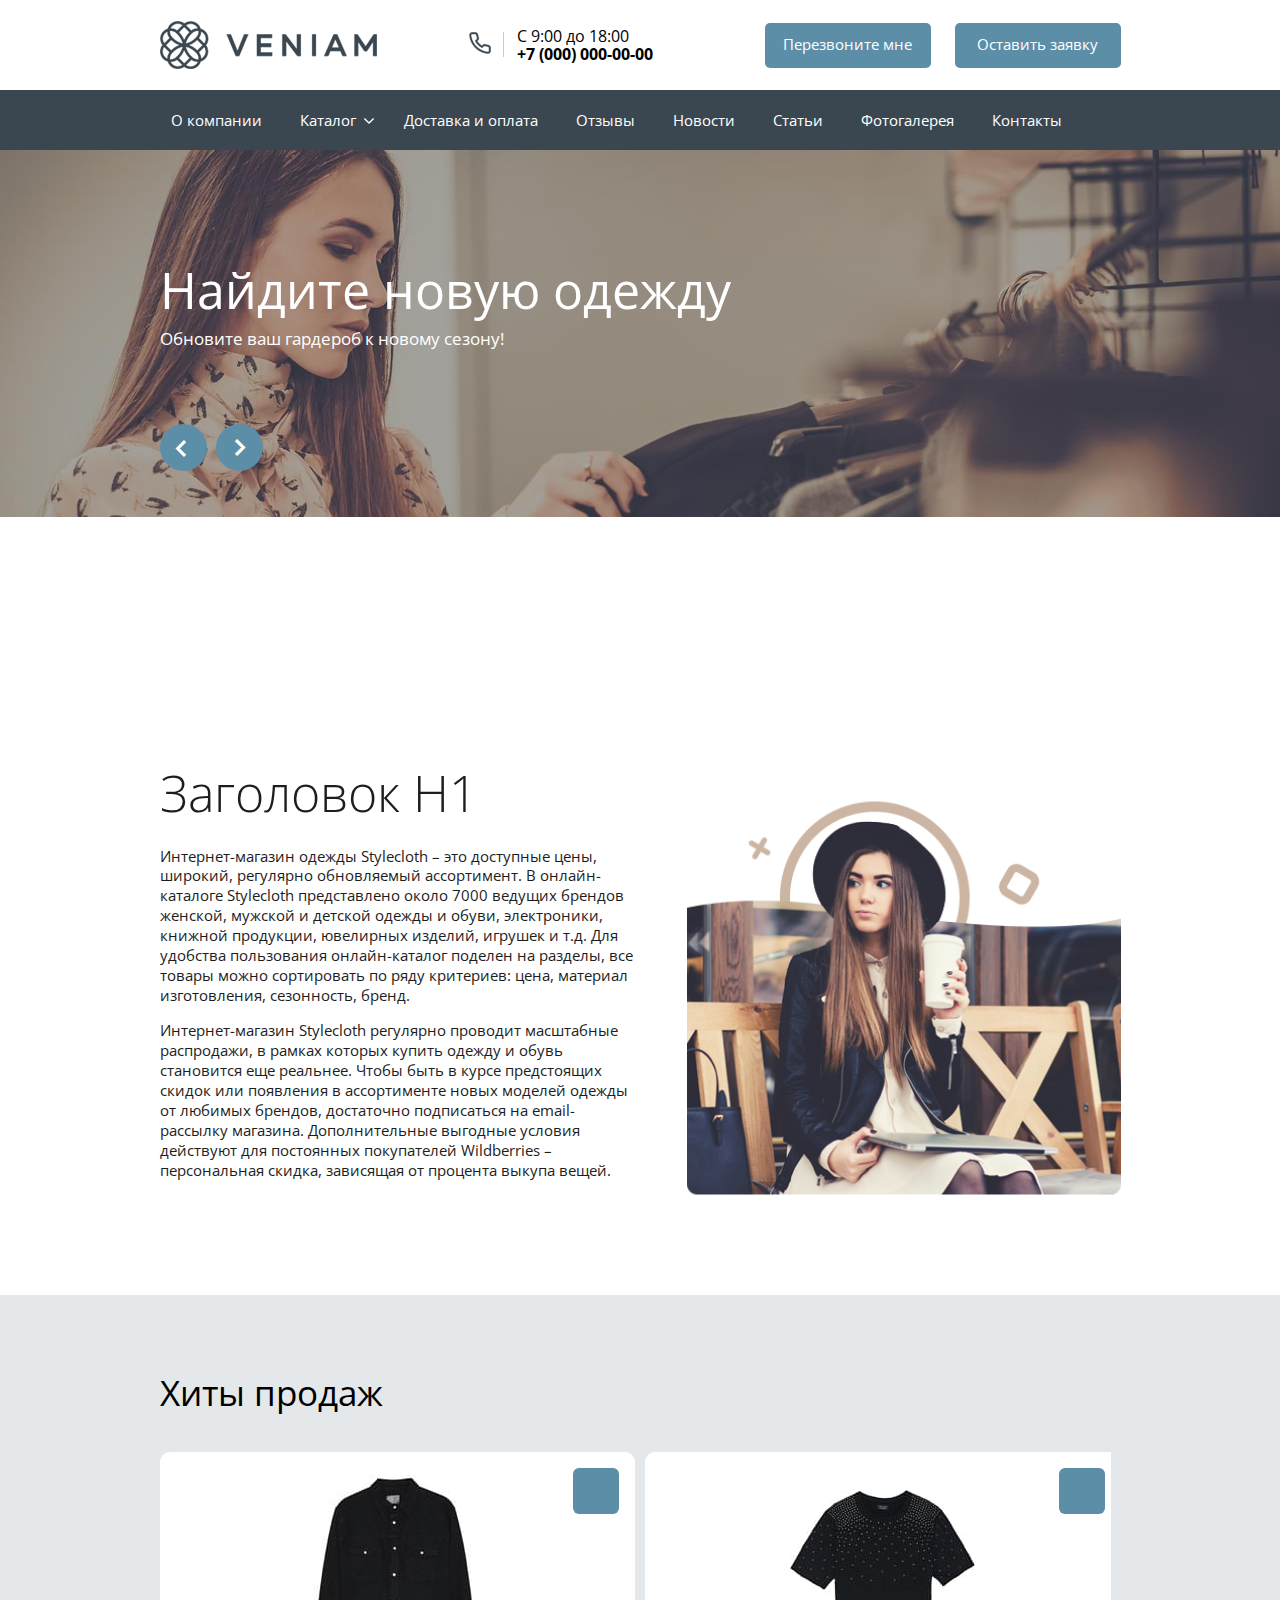
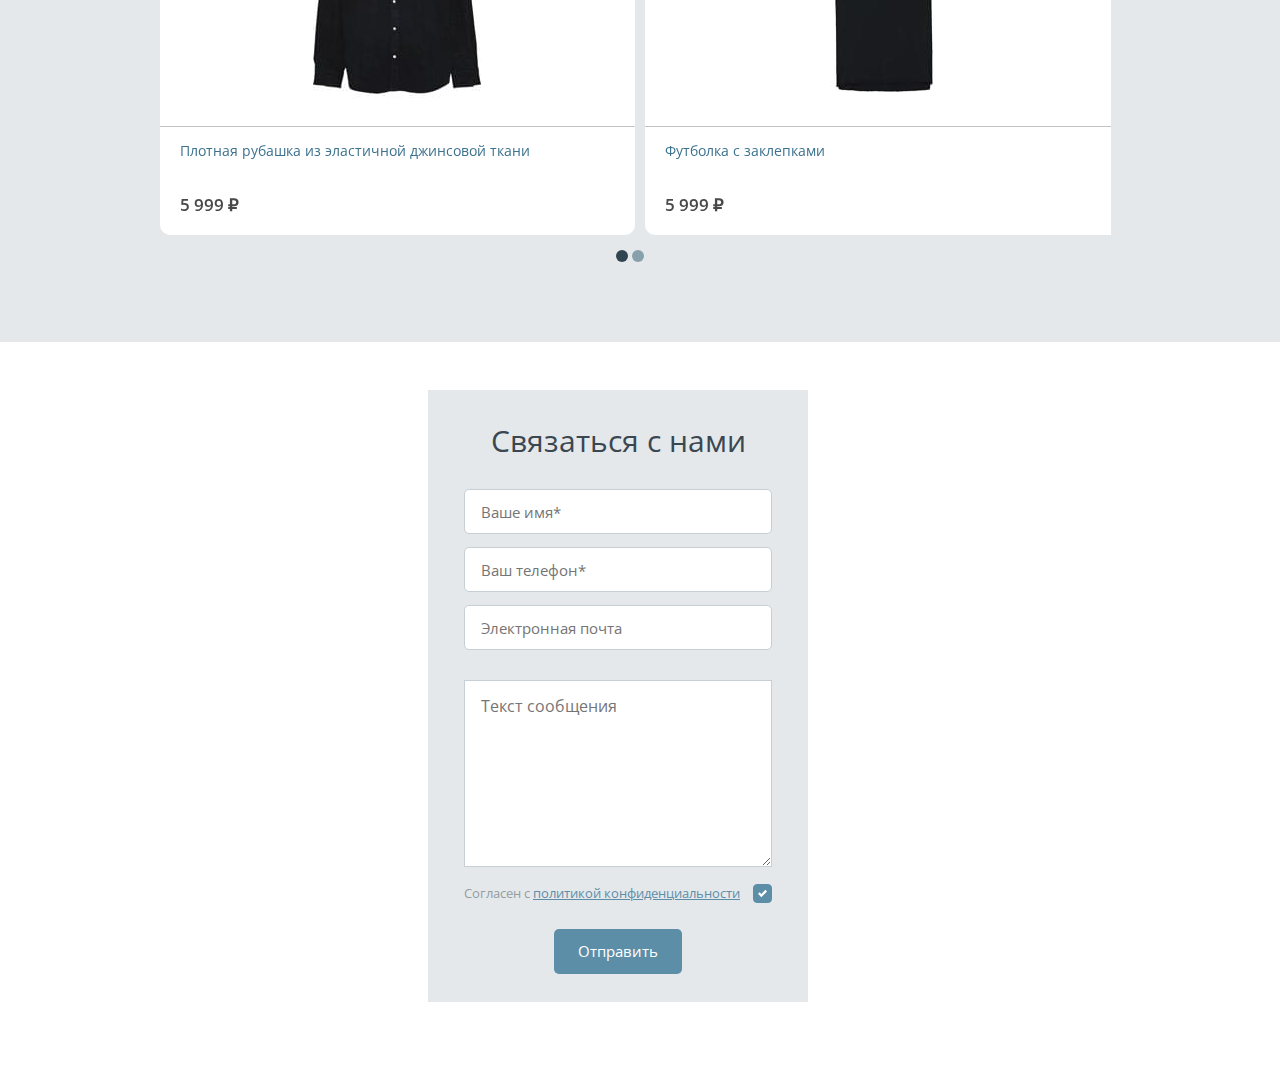
==== veniam/index.html @ f6fbc668 "Add files via upload" ====
<!DOCTYPE html><html lang="ru"><head><meta charset="UTF-8"><meta http-equiv="X-UA-Compatible" content="IE=edge"><meta name="viewport" content="width=device-width,initial-scale=1"><title>Veniam</title><link rel="icon" href="icons/favicon.ico" type="image/x-icon"><link rel="preconnect" href="https://fonts.gstatic.com"><link href="https://fonts.googleapis.com/css2?family=Open+Sans:wght@300;400;600;700&display=swap" rel="stylesheet"><link rel="stylesheet" href="css/style.min.css"></head><body><header><div class="container"><div class="subheader"><div class="subheader__logo"><a href="#"><img src="img/logo.png" alt="logo.png"></a></div><div class="subheader__contacts"><div class="subheader__icon"><img src="icons/tele.png" alt="phone"></div><div class="subheader___info"><div class="subheader__time">С 9:00 до 18:00</div><a href="tel:+70000000000" class="subheader__phone">+7 (000) 000-00-00</a></div></div><div class="subheader__buttons"><button data-modal="callback" class="button">Перезвоните мне</button> <button data-modal="enquire" class="button">Оставить заявку</button></div></div></div><nav><div class="container"><ul class="menu"><li class="menu__item"><a href="" class="menu__link menu__link_pl11px">О компании</a></li><li class="menu__item menu__item_dropdown"><a href="" class="menu__link">Каталог</a><ul class="dropdown"><li class="dropdown__item"><a href="#">Пункт номер один</a></li><li class="dropdown__item"><a href="#">Пункт номер два</a></li><li class="dropdown__item"><a href="#">Пункт номер четыре</a></li><li class="dropdown__item"><a href="#">Пункт номер три</a></li></ul></li><li class="menu__item"><a href="#" class="menu__link">Доставка и оплата</a></li><li class="menu__item"><a href="#" class="menu__link">Отзывы</a></li><li class="menu__item"><a href="#" class="menu__link">Новости</a></li><li class="menu__item"><a href="#" class="menu__link">Статьи</a></li><li class="menu__item"><a href="#" class="menu__link">Фотогалерея</a></li><li class="menu__item"><a href="#" class="menu__link">Контакты</a></li></ul></div></nav><div class="burger"><span></span> <span></span> <span></span></div></header><div class="slider"><div id="first" class="owl-carousel"><div class="slider_item"><img src="img/slider_1.jpg" alt="1"><div class="container"><div class="slider__content"><div class="slider__title">Найдите новую одежду</div><div class="slider__descr">Обновите ваш гардероб к новому сезону!</div></div></div></div><div class="slider__item"><img src="img/slider_1.jpg" alt="2"><div class="container"><div class="slider__content"><div class="slider__title">Найдите новую одежду2</div><div class="slider__descr">Обновите ваш гардероб к новому сезону!2</div></div></div></div><div class="slider__item"><img src="img/slider_1.jpg" alt="3"><div class="container"><div class="slider__content"><div class="slider__title">Найдите новую одежду3</div><div class="slider__descr">Обновите ваш гардероб к новому сезону!3</div></div></div></div></div><div class="container"><div class="slider__controls"><div class="slider__arrow slider__arrow-left"><span class="icon-cheveron-left"></span></div><div class="slider__arrow slider__arrow-rignt"><span class="icon-cheveron-right"></span></div></div></div></div><section class="maintext"><div class="container"><div class="maintext__wrapper"><h1 class="maintext__header">Заголовок H1</h1><img src="img/woman.png" alt="" class="maintext__img"><div class="maintext__text"><p>Интернет-магазин одежды Stylecloth – это доступные цены, широкий, регулярно обновляемый ассортимент. В онлайн-каталоге Stylecloth представлено около 7000 ведущих брендов женской, мужской и детской одежды и обуви, электроники, книжной продукции, ювелирных изделий, игрушек и т.д. Для удобства пользования онлайн-каталог поделен на разделы, все товары можно сортировать по ряду критериев: цена, материал изготовления, сезонность, бренд.</p><p class="contentHide">Интернет-магазин Stylecloth регулярно проводит масштабные распродажи, в рамках которых купить одежду и обувь становится еще реальнее. Чтобы быть в курсе предстоящих скидок или появления в ассортименте новых моделей одежды от любимых брендов, достаточно подписаться на email-рассылку магазина. Дополнительные выгодные условия действуют для постоянных покупателей Wildberries – персональная скидка, зависящая от процента выкупа вещей.</p><span id="spoiler">Смотреть полностью</span></div></div></div></section><section class="hits"><div class="container"><h2 class="hits__header">Хиты продаж</h2><div id="second" class="hits__wrapper owl-carousel"><div class="product-preview"><div class="product-preview__label"></div><div class="product-preview__img"><a class="product-preview__link" href="#"><img src="img/shirt1.jpg" alt="1"></a></div><hr><div class="product-preview__descr"><div class="product-preview__name"><a href="#" class="product-preview__link">Плотная рубашка из эластичной джинсовой ткани</a></div><div class="product-preview__price">5 999 ₽</div></div></div><div class="product-preview"><div class="product-preview__label"></div><div class="product-preview__img"><a class="product-preview__link" href="#"><img src="img/t-shirt2.jpg" alt="2"></a></div><hr><div class="product-preview__descr"><div class="product-preview__name"><a href="#" class="product-preview__link">Футболка с заклепками</a></div><div class="product-preview__price">5 999 ₽</div></div></div><div class="product-preview"><div class="product-preview__label"></div><div class="product-preview__img"><a class="product-preview__link" href="#"><img src="img/t-shirt3.jpg" alt="3"></a></div><hr><div class="product-preview__descr"><div class="product-preview__name"><a href="#" class="product-preview__link">Футболка с эффектом разрывов</a></div><div class="product-preview__price">5 999 ₽</div></div></div></div></div></section><div class="map"><script async src="https://api-maps.yandex.ru/services/constructor/1.0/js/?um=constructor%3A0f3930c1096c75dd1552df73fddb0b796d0c5a955b51cb137b14a856e8b764ad&amp;width=100%25&amp;height=724&amp;lang=ru_RU&amp;scroll=false"></script><form class="feedback-form" id="feed"><div class="feedback-form__header">Связаться с нами</div><input name="name" type="text" placeholder="Ваше имя*"> <input name="phone" type="text" placeholder="Ваш телефон*"> <input name="email" type="email" placeholder="Электронная почта"> <textarea name="message" cols="35" rows="10" placeholder="Текст сообщения"></textarea> <label class="feedback-form__checkbox"><span class="feedback-form__policy-text">Согласен с </span><a class="feedback-form__policy-link" href="#">политикой конфиденциальности</a> <input checked="checked" type="checkbox" name="accept" required value="-1"> <span class="test"></span></label> <button class="button button_feed">Отправить</button></form></div><div class="overlay"><form class="feedback-form feedback-form_callback" id="callback"><div class="feedback-form__close">&times;</div><div class="feedback-form__header">Перезвоните мне</div><div class="feedback-form__subheader">Оставьте заявку и мы вам перезвоним</div><input name="name" type="text" placeholder="Ваше имя*"> <input name="phone" type="text" placeholder="Ваш телефон*"> <label class="feedback-form__checkbox"><span class="feedback-form__policy-text">Согласен с </span><a class="feedback-form__policy-link" href="#">политикой конфиденциальности</a> <input checked="checked" type="checkbox" name="accept" required value="-1"> <span class="test"></span></label> <button class="button button_feed">Отправить</button></form><form class="feedback-form feedback-form_enquire" id="enquire"><div class="feedback-form__close">&times;</div><div class="feedback-form__header">Оставить заявку</div><input name="name" type="text" placeholder="Ваше имя*"> <input name="phone" type="text" placeholder="Ваш телефон*"> <input name="email" type="email" placeholder="Электронная почта"> <textarea name="message" cols="35" rows="10" placeholder="Текст сообщения"></textarea> <label class="feedback-form__checkbox"><span class="feedback-form__policy-text">Согласен с </span><a class="feedback-form__policy-link" href="#">политикой конфиденциальности</a> <input checked="checked" type="checkbox" name="accept" required value="-1"> <span class="test"></span></label> <button class="button button_feed">Отправить</button></form></div><script src="js/jquery-3.6.0.min.js"></script><script src="js/owl.carousel.min.js"></script><script src="js/jquery.validate.min.js"></script><script src="js/jquery.maskedinput.min.js"></script><script src="js/script.js"></script></body></html>
---- veniam/css/style.min.css ----
/*! normalize.css v8.0.1 | MIT License | github.com/necolas/normalize.css */html{line-height:1.15;-webkit-text-size-adjust:100%}body{margin:0}main{display:block}h1{font-size:2em;margin:.67em 0}hr{box-sizing:content-box;height:0;overflow:visible}pre{font-family:monospace,monospace;font-size:1em}a{background-color:transparent}abbr[title]{border-bottom:none;text-decoration:underline;-webkit-text-decoration:underline dotted;text-decoration:underline dotted}b,strong{font-weight:bolder}code,kbd,samp{font-family:monospace,monospace;font-size:1em}small{font-size:80%}sub,sup{font-size:75%;line-height:0;position:relative;vertical-align:baseline}sub{bottom:-.25em}sup{top:-.5em}img{border-style:none}button,input,optgroup,select,textarea{font-family:inherit;font-size:100%;line-height:1.15;margin:0}button,input{overflow:visible}button,select{text-transform:none}[type=button],[type=reset],[type=submit],button{-webkit-appearance:button}[type=button]::-moz-focus-inner,[type=reset]::-moz-focus-inner,[type=submit]::-moz-focus-inner,button::-moz-focus-inner{border-style:none;padding:0}[type=button]:-moz-focusring,[type=reset]:-moz-focusring,[type=submit]:-moz-focusring,button:-moz-focusring{outline:1px dotted ButtonText}fieldset{padding:.35em .75em .625em}legend{box-sizing:border-box;color:inherit;display:table;max-width:100%;padding:0;white-space:normal}progress{vertical-align:baseline}textarea{overflow:auto}[type=checkbox],[type=radio]{box-sizing:border-box;padding:0}[type=number]::-webkit-inner-spin-button,[type=number]::-webkit-outer-spin-button{height:auto}[type=search]{-webkit-appearance:textfield;outline-offset:-2px}[type=search]::-webkit-search-decoration{-webkit-appearance:none}::-webkit-file-upload-button{-webkit-appearance:button;font:inherit}details{display:block}summary{display:list-item}template{display:none}[hidden]{display:none}@font-face{font-family:icomoon;src:url(../fonts/icomoon.eot?d64uqx);src:url(../fonts/icomoon.eot?d64uqx#iefix) format("embedded-opentype"),url(../fonts/icomoon.ttf?d64uqx) format("truetype"),url(../fonts/icomoon.woff?d64uqx) format("woff"),url(../fonts/icomoon.svg?d64uqx#icomoon) format("svg");font-weight:400;font-style:normal;font-display:block}[class*=" icon-"],[class^=icon-]{font-family:icomoon!important;font-style:normal;font-weight:400;font-variant:normal;text-transform:none;line-height:1;-webkit-font-smoothing:antialiased;-moz-osx-font-smoothing:grayscale}.icon-cheveron-left{position:relative}.icon-cheveron-left:before{content:"\e900";position:absolute;left:-17px;top:-14px}.icon-cheveron-right{position:relative}.icon-cheveron-right:before{content:"\e901";position:absolute;left:-14px;top:-15px}.owl-carousel,.owl-carousel .owl-item{-webkit-tap-highlight-color:transparent;position:relative}.owl-carousel{display:none;width:100%;z-index:1}.owl-carousel .owl-stage{position:relative;touch-action:manipulation;-moz-backface-visibility:hidden}.owl-carousel .owl-stage:after{content:".";display:block;clear:both;visibility:hidden;line-height:0;height:0}.owl-carousel .owl-stage-outer{position:relative;overflow:hidden;-webkit-transform:translate3d(0,0,0)}.owl-carousel .owl-item,.owl-carousel .owl-wrapper{-webkit-backface-visibility:hidden;-moz-backface-visibility:hidden;-ms-backface-visibility:hidden;-webkit-transform:translate3d(0,0,0);-moz-transform:translate3d(0,0,0);-ms-transform:translate3d(0,0,0)}.owl-carousel .owl-item{min-height:1px;float:left;-webkit-backface-visibility:hidden;-webkit-touch-callout:none}.owl-carousel .owl-item img{display:block;width:100%}.owl-carousel .owl-dots.disabled,.owl-carousel .owl-nav.disabled{display:none}.no-js .owl-carousel,.owl-carousel.owl-loaded{display:block}.owl-carousel .owl-dot,.owl-carousel .owl-nav .owl-next,.owl-carousel .owl-nav .owl-prev{cursor:pointer;-webkit-user-select:none;-moz-user-select:none;-ms-user-select:none;user-select:none}.owl-carousel .owl-nav button.owl-next,.owl-carousel .owl-nav button.owl-prev,.owl-carousel button.owl-dot{background:0 0;color:inherit;border:none;padding:0!important;font:inherit}.owl-carousel.owl-loading{opacity:0;display:block}.owl-carousel.owl-hidden{opacity:0}.owl-carousel.owl-refresh .owl-item{visibility:hidden}.owl-carousel.owl-drag .owl-item{touch-action:pan-y;-webkit-user-select:none;-moz-user-select:none;-ms-user-select:none;user-select:none}.owl-carousel.owl-grab{cursor:move;cursor:-webkit-grab;cursor:grab}.owl-carousel.owl-rtl{direction:rtl}.owl-carousel.owl-rtl .owl-item{float:right}.owl-carousel .animated{-webkit-animation-duration:1s;animation-duration:1s;-webkit-animation-fill-mode:both;animation-fill-mode:both}.owl-carousel .owl-animated-in{z-index:0}.owl-carousel .owl-animated-out{z-index:1}.owl-carousel .fadeOut{-webkit-animation-name:fadeOut;animation-name:fadeOut}@-webkit-keyframes fadeOut{0%{opacity:1}100%{opacity:0}}@keyframes fadeOut{0%{opacity:1}100%{opacity:0}}.owl-height{transition:height .5s ease-in-out}.owl-carousel .owl-item .owl-lazy{opacity:0;transition:opacity .4s ease}.owl-carousel .owl-item .owl-lazy:not([src]),.owl-carousel .owl-item .owl-lazy[src^=""]{max-height:0}.owl-carousel .owl-item img.owl-lazy{transform-style:preserve-3d}.owl-carousel .owl-video-wrapper{position:relative;height:100%;background:#000}.owl-carousel .owl-video-play-icon{position:absolute;height:80px;width:80px;left:50%;top:50%;margin-left:-40px;margin-top:-40px;background:url(owl.video.play.png) no-repeat;cursor:pointer;z-index:1;-webkit-backface-visibility:hidden;transition:transform .1s ease}.owl-carousel .owl-video-play-icon:hover{transform:scale(1.3,1.3)}.owl-carousel .owl-video-playing .owl-video-play-icon,.owl-carousel .owl-video-playing .owl-video-tn{display:none}.owl-carousel .owl-video-tn{opacity:0;height:100%;background-position:center center;background-repeat:no-repeat;background-size:contain;transition:opacity .4s ease}.owl-carousel .owl-video-frame{position:relative;z-index:1;height:100%;width:100%}*{box-sizing:border-box;font-family:'Open Sans',sans-serif}.container{max-width:961px;margin:0 auto}@media (max-width:991px){.container{width:calc(100% - 40px);margin:0 auto}}.map{min-height:724px;position:relative}.subheader{min-height:90px;background-color:#fff;display:flex;padding:21px 0;justify-content:space-between;align-items:center}@media (max-width:768px){.subheader{display:flex;flex-wrap:wrap;justify-content:space-between;padding:11px 0 0 0}}@media (max-width:575px){.subheader{display:block;padding:30px 0 0 0}}.subheader__logo{width:217px;height:48px}@media (max-width:575px){.subheader__logo{width:190px}}.subheader__logo img{width:100%}.subheader__contacts{display:flex;justify-content:space-between;align-items:center}@media (max-width:768px){.subheader__contacts{display:none}}.subheader__info{display:flex;flex-direction:column;width:142px}.subheader__phone{margin-top:7px;text-decoration:none;font-weight:700;color:#000}.subheader__icon{margin-right:13px;display:block;position:relative;padding-right:13px}.subheader__icon::after{display:block;content:'';position:absolute;top:0;right:0;width:1px;height:25px;background-color:#cbcbca}@media (max-width:991px){.subheader__buttons{display:flex;flex-direction:column}}@media (max-width:767px){.subheader__buttons{flex-direction:row;padding-right:40px}}@media (max-width:575px){.subheader__buttons{margin-top:25px;padding-right:0}}.button{width:166px;height:45px;background-color:#5d8ea8;border:none;margin-left:20px;color:#fff;border-radius:5px;font-size:15px;cursor:pointer}@media (max-width:991px){.button{margin:3px 0}}@media (max-width:767px){.button{margin-right:5px}}@media (max-width:575px){.button{width:100%;margin-left:0;margin-bottom:11px}}.button_feed{display:block;margin:28px auto 0 auto;width:128px}@media (max-width:575px){.button_feed{width:100%}}.button:hover{box-shadow:0 0 5px #5d8ea8}nav{background-color:#3a4750;height:60px}@media (max-width:767px){nav{display:none}}header{position:relative}@media (max-width:767px){header{height:219px;border-bottom:1px solid rgba(0,0,0,.3)}}.burger{width:45px;height:45px;background-color:#40545d;display:none;padding:13px 11px;border-radius:5px;position:absolute;right:18px;top:28px}.burger span{height:3px;width:100%;margin-bottom:5px;display:block;background-color:#fff}@media (max-width:767px){.burger{display:block}}.menu{margin:0;padding:0}.menu__item{color:#fff;list-style:none;display:inline-block;vertical-align:middle;font-size:15px;padding:0;transition-duration:.2s;position:relative}@media (max-width:991px){.menu__item{font-size:13px}}.menu__item:hover>a{background-color:#fff;color:#3a4750}.menu__item_dropdown>a{padding-right:24px;transition:.3s all}.menu__item_dropdown>a::after{content:"";transform:scaleY(-1);background:url("data:image/svg+xml,%3Csvg version='1.1' xmlns='http://www.w3.org/2000/svg' xmlns:xlink='http://www.w3.org/1999/xlink' viewBox='0 0 284.929 284.929' xml:space='preserve'%3E%3Cg%3E%3Cpath fill='%23fff' d='M282.082,195.285L149.028,62.24c-1.901-1.903-4.088-2.856-6.562-2.856s-4.665,0.953-6.567,2.856L2.856,195.285 C0.95,197.191,0,199.378,0,201.853c0,2.474,0.953,4.664,2.856,6.566l14.272,14.271c1.903,1.903,4.093,2.854,6.567,2.854 c2.474,0,4.664-0.951,6.567-2.854l112.204-112.202l112.208,112.209c1.902,1.903,4.093,2.848,6.563,2.848 c2.478,0,4.668-0.951,6.57-2.848l14.274-14.277c1.902-1.902,2.847-4.093,2.847-6.566 C284.929,199.378,283.984,197.188,282.082,195.285z'/%3E%3C/g%3E%3C/svg%3E%0A") no-repeat;width:10px;height:10px;position:absolute;top:50%;right:6px;margin-top:-4px;z-index:200;display:inline-block}.menu__item_dropdown:hover>a::after{transform:scaleY(1);background:url("data:image/svg+xml,%3Csvg version='1.1' xmlns='http://www.w3.org/2000/svg' xmlns:xlink='http://www.w3.org/1999/xlink' viewBox='0 0 284.929 284.929' xml:space='preserve'%3E%3Cg%3E%3Cpath fill='%233a4750' d='M282.082,195.285L149.028,62.24c-1.901-1.903-4.088-2.856-6.562-2.856s-4.665,0.953-6.567,2.856L2.856,195.285 C0.95,197.191,0,199.378,0,201.853c0,2.474,0.953,4.664,2.856,6.566l14.272,14.271c1.903,1.903,4.093,2.854,6.567,2.854 c2.474,0,4.664-0.951,6.567-2.854l112.204-112.202l112.208,112.209c1.902,1.903,4.093,2.848,6.563,2.848 c2.478,0,4.668-0.951,6.57-2.848l14.274-14.277c1.902-1.902,2.847-4.093,2.847-6.566 C284.929,199.378,283.984,197.188,282.082,195.285z'/%3E%3C/g%3E%3C/svg%3E%0A") no-repeat}.menu__link{text-decoration:none;color:#fff;display:block;line-height:60px;padding:0 14px 0 24px;transition:.3s all}.menu__link_pl11px{padding-left:11px}@media (max-width:991px){.menu__link{padding:0 12px 0 12px}}.dropdown{position:absolute;visibility:hidden;top:100%;left:0;width:260px;z-index:11;list-style-type:none;transition:.1s ease-in-out;background-color:#fff;padding-left:0;border-radius:0 0 5px 5px}.dropdown__item{border-bottom:1px solid #cdcdcd}.dropdown__item a{padding-left:11px;display:block;line-height:40px;text-decoration:none;color:#3a4750}.dropdown__item a:hover{background-color:#5d8ea8;color:#fff}.dropdown__item:last-child{border:none}.menu__item_dropdown:hover>.dropdown{visibility:visible}.slider{min-height:550px;position:relative}@media (max-width:575px){.slider{display:none}}@media (max-width:991px){.slider{min-height:350px}}.slider .container{position:relative}.slider__item{position:relative;display:block;width:100%}.slider__title{font-weight:400;font-size:50px}@media (max-width:991px){.slider__title{font-size:40px}}@media (max-width:768px){.slider__title{font-size:35px}}.slider__descr{font-size:17px;margin-top:10px}.slider__controls{position:absolute;width:163px;height:106px;left:0;bottom:5px}.slider__content{color:#fff;position:absolute;bottom:168px}@media (max-width:768px){.slider__content{bottom:120px}}.slider__arrow{position:absolute;width:47px;height:47px;border-radius:50%;background-color:#5d8ea8;display:flex;justify-content:center;align-items:center;color:#fff;line-height:0;font-size:30px;z-index:2;transition:.3s all;cursor:pointer}.slider__arrow-left{left:0}.slider__arrow-rignt{right:0;margin-right:60px}.slider__arrow:hover{background-color:#fff;color:#5d8ea8}#first .owl-item img{display:block;width:100%;-o-object-fit:cover;object-fit:cover}@media (max-width:991px){#first .owl-item img{height:350px}}.maintext{min-height:580px;padding:65px 0 100px 0}@media (max-width:575px){.maintext{padding:43px 0}}.maintext__wrapper{position:relative}.maintext__header{font-size:50px;color:#1d1d1d;font-weight:300;margin:0;margin-bottom:23px}@media (max-width:575px){.maintext__header{font-size:30px;font-weight:400}}@media (max-width:991px){.maintext__header{text-align:center}}.maintext__text{font-size:15px;line-height:1.333;color:#1d1d1d;font-weight:400;width:480px}@media (max-width:575px){.maintext__text{width:100%}}@media (max-width:991px){.maintext__text{text-align:center;margin:0 auto}}.maintext__text span{display:none}.maintext__img{position:absolute;display:block;width:434px;height:393px;right:0;top:56%;transform:translateY(-50%)}@media (max-width:575px){.maintext__img{width:280px;height:260px}}@media (max-width:991px){.maintext__img{position:relative;margin:0 auto;transform:translateY(0)}}@media (max-width:991px){#spoiler{display:block;text-align:center;background-color:#f1ebd0;line-height:40px;margin-top:20px}.contentHide{display:none}}.hits{min-height:453px;background-color:#e4e8eb;padding:80px 0;border-bottom:1px solid #fff}@media (max-width:575px){.hits{padding:37px 0 30px 0}}.hits__header{font-size:35px;font-weight:400;margin:0;line-height:35px}.hits__wrapper{display:flex;justify-content:space-between;margin:42px -10px 0 -10px}@media (max-width:575px){.hits__wrapper{margin:42px 0 0 0}}.hits-dots{margin-top:15px;display:flex;justify-content:center}.hits-dot{border:none;margin:0 2px;display:inline-block;width:12px;height:12px;border-radius:50%;background-color:#88a0ab}.hits-dot.active{background-color:#30454f}.product-preview{background-color:#fff;width:100%;height:383px;margin:0 10px;border-radius:10px;position:relative}@media (max-width:575px){.product-preview{margin:0}}.product-preview__label{position:absolute;right:16px;top:16px;width:46px;height:46px;background:#5d8ea8 url(../../icons/shopping_cart_plus_round.png) center center/auto no-repeat;border-radius:6px;cursor:pointer;transition:.3s all}.product-preview__label:hover{transform:scale(1.05)}.product-preview__label_active{border:2px solid #b0bdc4;background:#fff url(../../icons/shopping_cart_ok.png) center center/auto no-repeat}.product-preview__img{width:307px;height:260px;padding:17px 17px 0 17px;display:flex;justify-content:center;align-items:center;margin:0 auto}.product-preview hr{border-bottom:none;background-color:#d3d3d3;opacity:.6;margin-bottom:14px;margin-top:14px}.product-preview__link{text-decoration:none;color:#3d728e;font-size:14px;font-weight:400;line-height:1.429}.product-preview__link:hover{text-decoration:underline}.product-preview__descr{padding:0 20px;min-height:93px;position:relative}.product-preview__price{font-size:17px;color:#494949;font-weight:600;bottom:20px;position:absolute}.feedback-form{position:absolute;top:47px;right:472px;width:380px;min-height:600px;background-color:#e4e8eb;padding:36px 36px 28px 36px;z-index:1200}@media (max-width:768px){.feedback-form{position:relative;width:100%;right:0;top:0}}.feedback-form__header{font-size:30px;line-height:30px;font-weight:400;margin-bottom:33px;text-align:center;color:#3a4750}.feedback-form>input{padding:16px;height:45px;width:100%;border-radius:5px;margin-bottom:13px;border:1px solid #c6cfd4;font-size:15px;font-weight:400;outline:0}.feedback-form>input:nth-of-type(3){margin-bottom:30px}.feedback-form__policy{line-height:13px}.feedback-form__policy-text{font-size:13px;color:#949ca0;line-height:13px}.feedback-form__policy-link{font-size:13px;line-height:13px;color:#5d8ea8;text-decoration:underline}.feedback-form__checkbox{position:relative;margin-top:12px;display:block}.feedback-form__checkbox>input{position:absolute;z-index:-1;opacity:0}.feedback-form__checkbox>span.test{display:inline-flex;align-items:center;-webkit-user-select:none;-moz-user-select:none;-ms-user-select:none;user-select:none}.feedback-form__checkbox>span.test::after{content:'';display:inline-block;position:absolute;cursor:pointer;top:1px;right:0;width:17px;height:17px;flex-shrink:0;flex-grow:0;border:1px solid #5d8ea8;border-radius:.25em;background-repeat:no-repeat;background-position:center center;background-size:50% 50%}.feedback-form__checkbox>input:checked+span.test::after{border-color:#5d8ea8;background-color:#5d8ea8;background-image:url("data:image/svg+xml,%3csvg xmlns='http://www.w3.org/2000/svg' viewBox='0 0 8 8'%3e%3cpath fill='%23fff' d='M6.564.75l-3.59 3.612-1.538-1.55L0 4.26 2.974 7.25 8 2.193z'/%3e%3c/svg%3e")}.feedback-form__close{cursor:pointer;position:absolute;top:-2px;right:-40px;color:#fff;font-size:38px;line-height:21px}.feedback-form__subheader{margin-bottom:15px;text-align:center}.feedback-form textarea{width:100%;border:1px solid #c6cfd4;padding:16px;height:187px}.feedback-form .error{border:1px solid #cf0215}.feedback-form label.error{display:block;border:none;margin-top:-8px;margin-bottom:15px;font-weight:500;font-size:14px;color:#cf0215}.feedback-form_callback{min-height:380px;border-radius:10px;top:50%;right:50%;transform:translate(50%,-50%)}.feedback-form_callback .feedback-form__header{margin-bottom:15px}.feedback-form_enquire{min-height:445px;border-radius:10px;right:50%;top:50%;transform:translate(50%,-50%)}.overlay{display:none;position:fixed;width:100%;height:100%;background-color:rgba(0,0,0,.56);top:0;z-index:1}#callback,#enquire{display:none}@media (max-width:575px){.map>ymaps{width:100%;height:343px!important}}
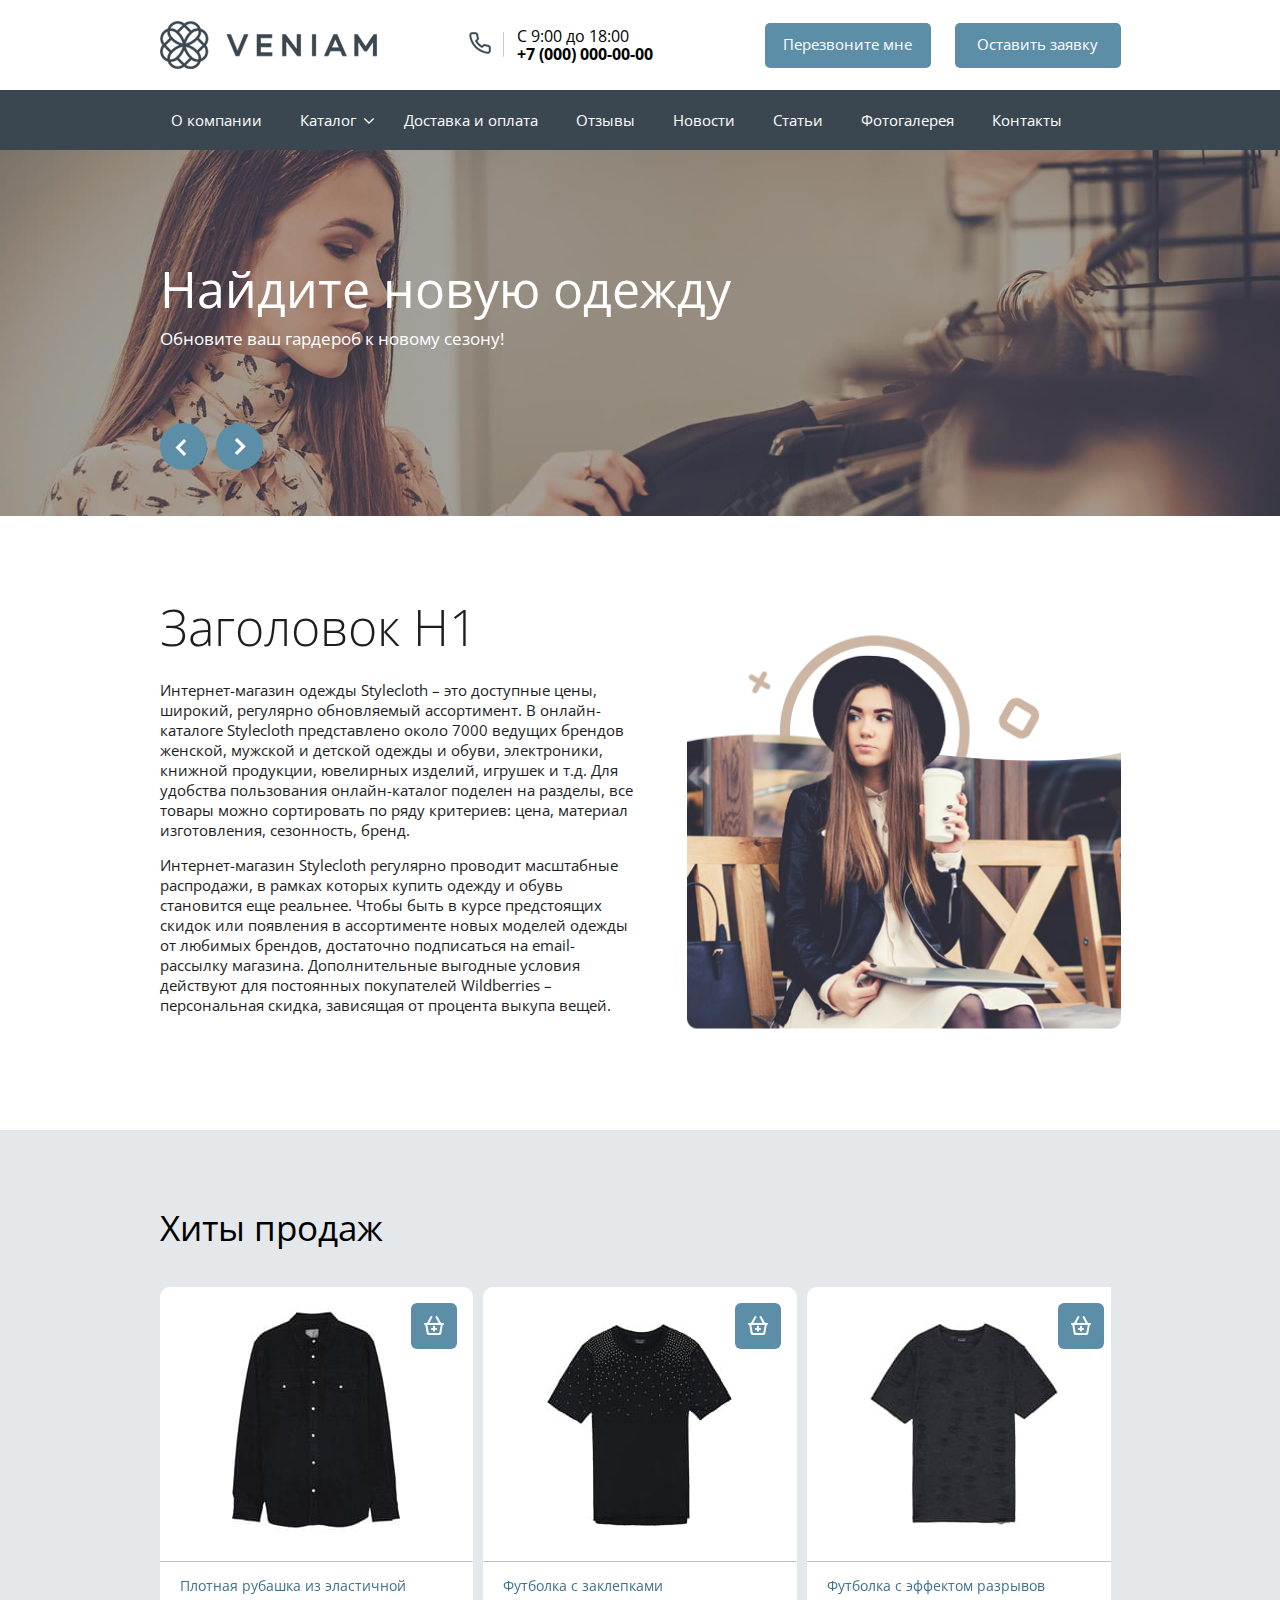
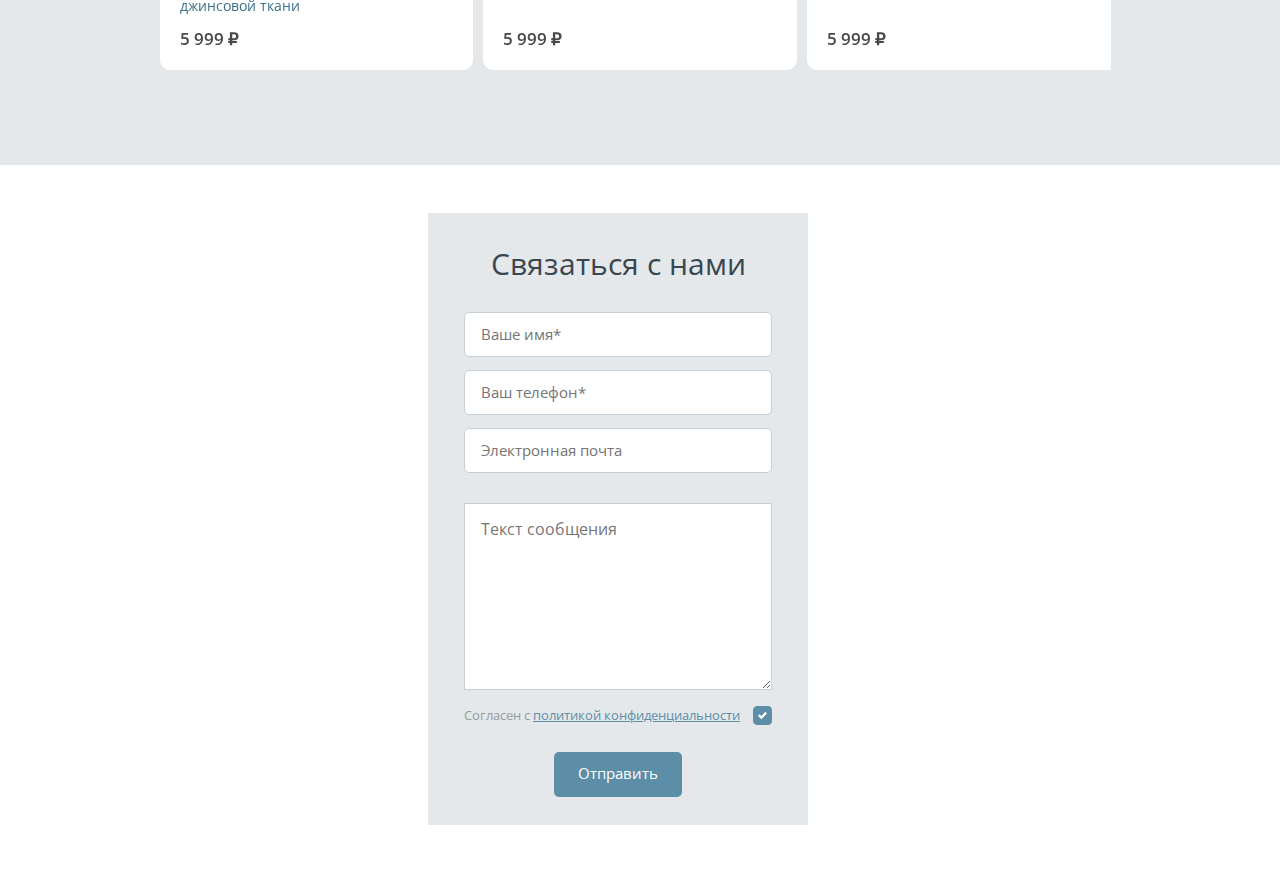
==== commit df215fc6: "Add files via upload" ====
--- a/veniam/index.html
+++ b/veniam/index.html
@@ -1 +1 @@
-<!DOCTYPE html><html lang="ru"><head><meta charset="UTF-8"><meta http-equiv="X-UA-Compatible" content="IE=edge"><meta name="viewport" content="width=device-width,initial-scale=1"><title>Veniam</title><link rel="icon" href="icons/favicon.ico" type="image/x-icon"><link rel="preconnect" href="https://fonts.gstatic.com"><link href="https://fonts.googleapis.com/css2?family=Open+Sans:wght@300;400;600;700&display=swap" rel="stylesheet"><link rel="stylesheet" href="css/style.min.css"></head><body><header><div class="container"><div class="subheader"><div class="subheader__logo"><a href="#"><img src="img/logo.png" alt="logo.png"></a></div><div class="subheader__contacts"><div class="subheader__icon"><img src="icons/tele.png" alt="phone"></div><div class="subheader___info"><div class="subheader__time">С 9:00 до 18:00</div><a href="tel:+70000000000" class="subheader__phone">+7 (000) 000-00-00</a></div></div><div class="subheader__buttons"><button data-modal="callback" class="button">Перезвоните мне</button> <button data-modal="enquire" class="button">Оставить заявку</button></div></div></div><nav><div class="container"><ul class="menu"><li class="menu__item"><a href="" class="menu__link menu__link_pl11px">О компании</a></li><li class="menu__item menu__item_dropdown"><a href="" class="menu__link">Каталог</a><ul class="dropdown"><li class="dropdown__item"><a href="#">Пункт номер один</a></li><li class="dropdown__item"><a href="#">Пункт номер два</a></li><li class="dropdown__item"><a href="#">Пункт номер четыре</a></li><li class="dropdown__item"><a href="#">Пункт номер три</a></li></ul></li><li class="menu__item"><a href="#" class="menu__link">Доставка и оплата</a></li><li class="menu__item"><a href="#" class="menu__link">Отзывы</a></li><li class="menu__item"><a href="#" class="menu__link">Новости</a></li><li class="menu__item"><a href="#" class="menu__link">Статьи</a></li><li class="menu__item"><a href="#" class="menu__link">Фотогалерея</a></li><li class="menu__item"><a href="#" class="menu__link">Контакты</a></li></ul></div></nav><div class="burger"><span></span> <span></span> <span></span></div></header><div class="slider"><div id="first" class="owl-carousel"><div class="slider_item"><img src="img/slider_1.jpg" alt="1"><div class="container"><div class="slider__content"><div class="slider__title">Найдите новую одежду</div><div class="slider__descr">Обновите ваш гардероб к новому сезону!</div></div></div></div><div class="slider__item"><img src="img/slider_1.jpg" alt="2"><div class="container"><div class="slider__content"><div class="slider__title">Найдите новую одежду2</div><div class="slider__descr">Обновите ваш гардероб к новому сезону!2</div></div></div></div><div class="slider__item"><img src="img/slider_1.jpg" alt="3"><div class="container"><div class="slider__content"><div class="slider__title">Найдите новую одежду3</div><div class="slider__descr">Обновите ваш гардероб к новому сезону!3</div></div></div></div></div><div class="container"><div class="slider__controls"><div class="slider__arrow slider__arrow-left"><span class="icon-cheveron-left"></span></div><div class="slider__arrow slider__arrow-rignt"><span class="icon-cheveron-right"></span></div></div></div></div><section class="maintext"><div class="container"><div class="maintext__wrapper"><h1 class="maintext__header">Заголовок H1</h1><img src="img/woman.png" alt="" class="maintext__img"><div class="maintext__text"><p>Интернет-магазин одежды Stylecloth – это доступные цены, широкий, регулярно обновляемый ассортимент. В онлайн-каталоге Stylecloth представлено около 7000 ведущих брендов женской, мужской и детской одежды и обуви, электроники, книжной продукции, ювелирных изделий, игрушек и т.д. Для удобства пользования онлайн-каталог поделен на разделы, все товары можно сортировать по ряду критериев: цена, материал изготовления, сезонность, бренд.</p><p class="contentHide">Интернет-магазин Stylecloth регулярно проводит масштабные распродажи, в рамках которых купить одежду и обувь становится еще реальнее. Чтобы быть в курсе предстоящих скидок или появления в ассортименте новых моделей одежды от любимых брендов, достаточно подписаться на email-рассылку магазина. Дополнительные выгодные условия действуют для постоянных покупателей Wildberries – персональная скидка, зависящая от процента выкупа вещей.</p><span id="spoiler">Смотреть полностью</span></div></div></div></section><section class="hits"><div class="container"><h2 class="hits__header">Хиты продаж</h2><div id="second" class="hits__wrapper owl-carousel"><div class="product-preview"><div class="product-preview__label"></div><div class="product-preview__img"><a class="product-preview__link" href="#"><img src="img/shirt1.jpg" alt="1"></a></div><hr><div class="product-preview__descr"><div class="product-preview__name"><a href="#" class="product-preview__link">Плотная рубашка из эластичной джинсовой ткани</a></div><div class="product-preview__price">5 999 ₽</div></div></div><div class="product-preview"><div class="product-preview__label"></div><div class="product-preview__img"><a class="product-preview__link" href="#"><img src="img/t-shirt2.jpg" alt="2"></a></div><hr><div class="product-preview__descr"><div class="product-preview__name"><a href="#" class="product-preview__link">Футболка с заклепками</a></div><div class="product-preview__price">5 999 ₽</div></div></div><div class="product-preview"><div class="product-preview__label"></div><div class="product-preview__img"><a class="product-preview__link" href="#"><img src="img/t-shirt3.jpg" alt="3"></a></div><hr><div class="product-preview__descr"><div class="product-preview__name"><a href="#" class="product-preview__link">Футболка с эффектом разрывов</a></div><div class="product-preview__price">5 999 ₽</div></div></div></div></div></section><div class="map"><script async src="https://api-maps.yandex.ru/services/constructor/1.0/js/?um=constructor%3A0f3930c1096c75dd1552df73fddb0b796d0c5a955b51cb137b14a856e8b764ad&amp;width=100%25&amp;height=724&amp;lang=ru_RU&amp;scroll=false"></script><form class="feedback-form" id="feed"><div class="feedback-form__header">Связаться с нами</div><input name="name" type="text" placeholder="Ваше имя*"> <input name="phone" type="text" placeholder="Ваш телефон*"> <input name="email" type="email" placeholder="Электронная почта"> <textarea name="message" cols="35" rows="10" placeholder="Текст сообщения"></textarea> <label class="feedback-form__checkbox"><span class="feedback-form__policy-text">Согласен с </span><a class="feedback-form__policy-link" href="#">политикой конфиденциальности</a> <input checked="checked" type="checkbox" name="accept" required value="-1"> <span class="test"></span></label> <button class="button button_feed">Отправить</button></form></div><div class="overlay"><form class="feedback-form feedback-form_callback" id="callback"><div class="feedback-form__close">&times;</div><div class="feedback-form__header">Перезвоните мне</div><div class="feedback-form__subheader">Оставьте заявку и мы вам перезвоним</div><input name="name" type="text" placeholder="Ваше имя*"> <input name="phone" type="text" placeholder="Ваш телефон*"> <label class="feedback-form__checkbox"><span class="feedback-form__policy-text">Согласен с </span><a class="feedback-form__policy-link" href="#">политикой конфиденциальности</a> <input checked="checked" type="checkbox" name="accept" required value="-1"> <span class="test"></span></label> <button class="button button_feed">Отправить</button></form><form class="feedback-form feedback-form_enquire" id="enquire"><div class="feedback-form__close">&times;</div><div class="feedback-form__header">Оставить заявку</div><input name="name" type="text" placeholder="Ваше имя*"> <input name="phone" type="text" placeholder="Ваш телефон*"> <input name="email" type="email" placeholder="Электронная почта"> <textarea name="message" cols="35" rows="10" placeholder="Текст сообщения"></textarea> <label class="feedback-form__checkbox"><span class="feedback-form__policy-text">Согласен с </span><a class="feedback-form__policy-link" href="#">политикой конфиденциальности</a> <input checked="checked" type="checkbox" name="accept" required value="-1"> <span class="test"></span></label> <button class="button button_feed">Отправить</button></form></div><script src="js/jquery-3.6.0.min.js"></script><script src="js/owl.carousel.min.js"></script><script src="js/jquery.validate.min.js"></script><script src="js/jquery.maskedinput.min.js"></script><script src="js/script.js"></script></body></html>+<!DOCTYPE html><html lang="ru"><head><meta charset="UTF-8"><meta http-equiv="X-UA-Compatible" content="IE=edge"><meta name="viewport" content="width=device-width,initial-scale=1"><title>Veniam</title><link rel="icon" href="icons/favicon.ico" type="image/x-icon"><link rel="preconnect" href="https://fonts.gstatic.com"><link href="https://fonts.googleapis.com/css2?family=Open+Sans:wght@300;400;600;700&display=swap" rel="stylesheet"><link rel="stylesheet" href="css/style.min.css"></head><body><header><div class="container"><div class="subheader"><div class="subheader__logo"><a href="#"><img src="img/logo.png" alt="logo.png"></a></div><div class="subheader__contacts"><div class="subheader__icon"><img src="icons/tele.png" alt="phone"></div><div class="subheader___info"><div class="subheader__time">С 9:00 до 18:00</div><a href="tel:+70000000000" class="subheader__phone">+7 (000) 000-00-00</a></div></div><div class="subheader__buttons"><button data-modal="callback" class="button">Перезвоните мне</button> <button data-modal="enquire" class="button">Оставить заявку</button></div></div></div><nav><div class="container"><ul class="menu"><li class="menu__item"><a href="" class="menu__link menu__link_pl11px">О компании</a></li><li class="menu__item menu__item_dropdown"><a href="" class="menu__link">Каталог</a><ul class="dropdown"><li class="dropdown__item"><a href="#">Пункт номер один</a></li><li class="dropdown__item"><a href="#">Пункт номер два</a></li><li class="dropdown__item"><a href="#">Пункт номер четыре</a></li><li class="dropdown__item"><a href="#">Пункт номер три</a></li></ul></li><li class="menu__item"><a href="#" class="menu__link">Доставка и оплата</a></li><li class="menu__item"><a href="#" class="menu__link">Отзывы</a></li><li class="menu__item"><a href="#" class="menu__link">Новости</a></li><li class="menu__item"><a href="#" class="menu__link">Статьи</a></li><li class="menu__item"><a href="#" class="menu__link">Фотогалерея</a></li><li class="menu__item"><a href="#" class="menu__link">Контакты</a></li></ul></div></nav><div class="burger"><span></span> <span></span> <span></span></div></header><div class="slider"><div id="first" class="owl-carousel"><div class="slider__item"><div class="slider__wrapper-img"><img src="img/slider_1.jpg" alt="1"></div><div class="container"><div class="slider__content"><div class="slider__title">Найдите новую одежду</div><div class="slider__descr">Обновите ваш гардероб к новому сезону!</div></div></div></div><div class="slider__item"><div class="slider__wrapper-img"><img src="img/slider_1.jpg" alt="2"></div><div class="container"><div class="slider__content"><div class="slider__title">Найдите новую одежду2</div><div class="slider__descr">Обновите ваш гардероб к новому сезону!2</div></div></div></div><div class="slider__item"><div class="slider__wrapper-img"><img src="img/slider_1.jpg" alt="3"></div><div class="container"><div class="slider__content"><div class="slider__title">Найдите новую одежду3</div><div class="slider__descr">Обновите ваш гардероб к новому сезону!3</div></div></div></div></div><div class="container"><div class="slider__controls"><div class="slider__arrow slider__arrow-left"><span class="icon-cheveron-left"></span></div><div class="slider__arrow slider__arrow-rignt"><span class="icon-cheveron-right"></span></div></div></div></div><section class="maintext"><div class="container"><div class="maintext__wrapper"><h1 class="maintext__header">Заголовок H1</h1><img src="img/woman.png" alt="" class="maintext__img"><div class="maintext__text"><p>Интернет-магазин одежды Stylecloth – это доступные цены, широкий, регулярно обновляемый ассортимент. В онлайн-каталоге Stylecloth представлено около 7000 ведущих брендов женской, мужской и детской одежды и обуви, электроники, книжной продукции, ювелирных изделий, игрушек и т.д. Для удобства пользования онлайн-каталог поделен на разделы, все товары можно сортировать по ряду критериев: цена, материал изготовления, сезонность, бренд.</p><p class="contentHide">Интернет-магазин Stylecloth регулярно проводит масштабные распродажи, в рамках которых купить одежду и обувь становится еще реальнее. Чтобы быть в курсе предстоящих скидок или появления в ассортименте новых моделей одежды от любимых брендов, достаточно подписаться на email-рассылку магазина. Дополнительные выгодные условия действуют для постоянных покупателей Wildberries – персональная скидка, зависящая от процента выкупа вещей.</p><span id="spoiler">Смотреть полностью</span></div></div></div></section><section class="hits"><div class="container"><h2 class="hits__header">Хиты продаж</h2><div id="second" class="hits__wrapper owl-carousel"><div class="product-preview"><div class="product-preview__label"></div><div class="product-preview__img"><a class="product-preview__link" href="#"><img src="img/shirt1.jpg" alt="1"></a></div><hr><div class="product-preview__descr"><div class="product-preview__name"><a href="#" class="product-preview__link">Плотная рубашка из эластичной джинсовой ткани</a></div><div class="product-preview__price">5 999 ₽</div></div></div><div class="product-preview"><div class="product-preview__label"></div><div class="product-preview__img"><a class="product-preview__link" href="#"><img src="img/t-shirt2.jpg" alt="2"></a></div><hr><div class="product-preview__descr"><div class="product-preview__name"><a href="#" class="product-preview__link">Футболка с заклепками</a></div><div class="product-preview__price">5 999 ₽</div></div></div><div class="product-preview"><div class="product-preview__label"></div><div class="product-preview__img"><a class="product-preview__link" href="#"><img src="img/t-shirt3.jpg" alt="3"></a></div><hr><div class="product-preview__descr"><div class="product-preview__name"><a href="#" class="product-preview__link">Футболка с эффектом разрывов</a></div><div class="product-preview__price">5 999 ₽</div></div></div></div></div></section><div class="map"><script async src="https://api-maps.yandex.ru/services/constructor/1.0/js/?um=constructor%3A0f3930c1096c75dd1552df73fddb0b796d0c5a955b51cb137b14a856e8b764ad&amp;width=100%25&amp;height=724&amp;lang=ru_RU&amp;scroll=false"></script><form class="feedback-form" id="feed"><div class="feedback-form__header">Связаться с нами</div><input name="name" type="text" placeholder="Ваше имя*"> <input name="phone" type="text" placeholder="Ваш телефон*"> <input name="email" type="email" placeholder="Электронная почта"> <textarea name="message" cols="35" rows="10" placeholder="Текст сообщения"></textarea> <label class="feedback-form__checkbox"><span class="feedback-form__policy-text">Согласен с </span><a class="feedback-form__policy-link" href="#">политикой конфиденциальности</a> <input checked="checked" type="checkbox" name="accept" required value="-1"> <span class="test"></span></label> <button class="button button_feed">Отправить</button></form></div><div class="overlay"><form class="feedback-form feedback-form_callback" id="callback"><div class="feedback-form__close">&times;</div><div class="feedback-form__header">Перезвоните мне</div><div class="feedback-form__subheader">Оставьте заявку и мы вам перезвоним</div><input name="name" type="text" placeholder="Ваше имя*"> <input name="phone" type="text" placeholder="Ваш телефон*"> <label class="feedback-form__checkbox"><span class="feedback-form__policy-text">Согласен с </span><a class="feedback-form__policy-link" href="#">политикой конфиденциальности</a> <input checked="checked" type="checkbox" name="accept" required value="-1"> <span class="test"></span></label> <button class="button button_feed">Отправить</button></form><form class="feedback-form feedback-form_enquire" id="enquire"><div class="feedback-form__close">&times;</div><div class="feedback-form__header">Оставить заявку</div><input name="name" type="text" placeholder="Ваше имя*"> <input name="phone" type="text" placeholder="Ваш телефон*"> <input name="email" type="email" placeholder="Электронная почта"> <textarea name="message" cols="35" rows="10" placeholder="Текст сообщения"></textarea> <label class="feedback-form__checkbox"><span class="feedback-form__policy-text">Согласен с </span><a class="feedback-form__policy-link" href="#">политикой конфиденциальности</a> <input checked="checked" type="checkbox" name="accept" required value="-1"> <span class="test"></span></label> <button class="button button_feed">Отправить</button></form></div><script src="js/jquery-3.6.0.min.js"></script><script src="js/owl.carousel.min.js"></script><script src="js/jquery.validate.min.js"></script><script src="js/jquery.maskedinput.min.js"></script><script src="js/script.js"></script></body></html>--- a/veniam/css/style.min.css
+++ b/veniam/css/style.min.css
@@ -1 +1 @@
-/*! normalize.css v8.0.1 | MIT License | github.com/necolas/normalize.css */html{line-height:1.15;-webkit-text-size-adjust:100%}body{margin:0}main{display:block}h1{font-size:2em;margin:.67em 0}hr{box-sizing:content-box;height:0;overflow:visible}pre{font-family:monospace,monospace;font-size:1em}a{background-color:transparent}abbr[title]{border-bottom:none;text-decoration:underline;-webkit-text-decoration:underline dotted;text-decoration:underline dotted}b,strong{font-weight:bolder}code,kbd,samp{font-family:monospace,monospace;font-size:1em}small{font-size:80%}sub,sup{font-size:75%;line-height:0;position:relative;vertical-align:baseline}sub{bottom:-.25em}sup{top:-.5em}img{border-style:none}button,input,optgroup,select,textarea{font-family:inherit;font-size:100%;line-height:1.15;margin:0}button,input{overflow:visible}button,select{text-transform:none}[type=button],[type=reset],[type=submit],button{-webkit-appearance:button}[type=button]::-moz-focus-inner,[type=reset]::-moz-focus-inner,[type=submit]::-moz-focus-inner,button::-moz-focus-inner{border-style:none;padding:0}[type=button]:-moz-focusring,[type=reset]:-moz-focusring,[type=submit]:-moz-focusring,button:-moz-focusring{outline:1px dotted ButtonText}fieldset{padding:.35em .75em .625em}legend{box-sizing:border-box;color:inherit;display:table;max-width:100%;padding:0;white-space:normal}progress{vertical-align:baseline}textarea{overflow:auto}[type=checkbox],[type=radio]{box-sizing:border-box;padding:0}[type=number]::-webkit-inner-spin-button,[type=number]::-webkit-outer-spin-button{height:auto}[type=search]{-webkit-appearance:textfield;outline-offset:-2px}[type=search]::-webkit-search-decoration{-webkit-appearance:none}::-webkit-file-upload-button{-webkit-appearance:button;font:inherit}details{display:block}summary{display:list-item}template{display:none}[hidden]{display:none}@font-face{font-family:icomoon;src:url(../fonts/icomoon.eot?d64uqx);src:url(../fonts/icomoon.eot?d64uqx#iefix) format("embedded-opentype"),url(../fonts/icomoon.ttf?d64uqx) format("truetype"),url(../fonts/icomoon.woff?d64uqx) format("woff"),url(../fonts/icomoon.svg?d64uqx#icomoon) format("svg");font-weight:400;font-style:normal;font-display:block}[class*=" icon-"],[class^=icon-]{font-family:icomoon!important;font-style:normal;font-weight:400;font-variant:normal;text-transform:none;line-height:1;-webkit-font-smoothing:antialiased;-moz-osx-font-smoothing:grayscale}.icon-cheveron-left{position:relative}.icon-cheveron-left:before{content:"\e900";position:absolute;left:-17px;top:-14px}.icon-cheveron-right{position:relative}.icon-cheveron-right:before{content:"\e901";position:absolute;left:-14px;top:-15px}.owl-carousel,.owl-carousel .owl-item{-webkit-tap-highlight-color:transparent;position:relative}.owl-carousel{display:none;width:100%;z-index:1}.owl-carousel .owl-stage{position:relative;touch-action:manipulation;-moz-backface-visibility:hidden}.owl-carousel .owl-stage:after{content:".";display:block;clear:both;visibility:hidden;line-height:0;height:0}.owl-carousel .owl-stage-outer{position:relative;overflow:hidden;-webkit-transform:translate3d(0,0,0)}.owl-carousel .owl-item,.owl-carousel .owl-wrapper{-webkit-backface-visibility:hidden;-moz-backface-visibility:hidden;-ms-backface-visibility:hidden;-webkit-transform:translate3d(0,0,0);-moz-transform:translate3d(0,0,0);-ms-transform:translate3d(0,0,0)}.owl-carousel .owl-item{min-height:1px;float:left;-webkit-backface-visibility:hidden;-webkit-touch-callout:none}.owl-carousel .owl-item img{display:block;width:100%}.owl-carousel .owl-dots.disabled,.owl-carousel .owl-nav.disabled{display:none}.no-js .owl-carousel,.owl-carousel.owl-loaded{display:block}.owl-carousel .owl-dot,.owl-carousel .owl-nav .owl-next,.owl-carousel .owl-nav .owl-prev{cursor:pointer;-webkit-user-select:none;-moz-user-select:none;-ms-user-select:none;user-select:none}.owl-carousel .owl-nav button.owl-next,.owl-carousel .owl-nav button.owl-prev,.owl-carousel button.owl-dot{background:0 0;color:inherit;border:none;padding:0!important;font:inherit}.owl-carousel.owl-loading{opacity:0;display:block}.owl-carousel.owl-hidden{opacity:0}.owl-carousel.owl-refresh .owl-item{visibility:hidden}.owl-carousel.owl-drag .owl-item{touch-action:pan-y;-webkit-user-select:none;-moz-user-select:none;-ms-user-select:none;user-select:none}.owl-carousel.owl-grab{cursor:move;cursor:-webkit-grab;cursor:grab}.owl-carousel.owl-rtl{direction:rtl}.owl-carousel.owl-rtl .owl-item{float:right}.owl-carousel .animated{-webkit-animation-duration:1s;animation-duration:1s;-webkit-animation-fill-mode:both;animation-fill-mode:both}.owl-carousel .owl-animated-in{z-index:0}.owl-carousel .owl-animated-out{z-index:1}.owl-carousel .fadeOut{-webkit-animation-name:fadeOut;animation-name:fadeOut}@-webkit-keyframes fadeOut{0%{opacity:1}100%{opacity:0}}@keyframes fadeOut{0%{opacity:1}100%{opacity:0}}.owl-height{transition:height .5s ease-in-out}.owl-carousel .owl-item .owl-lazy{opacity:0;transition:opacity .4s ease}.owl-carousel .owl-item .owl-lazy:not([src]),.owl-carousel .owl-item .owl-lazy[src^=""]{max-height:0}.owl-carousel .owl-item img.owl-lazy{transform-style:preserve-3d}.owl-carousel .owl-video-wrapper{position:relative;height:100%;background:#000}.owl-carousel .owl-video-play-icon{position:absolute;height:80px;width:80px;left:50%;top:50%;margin-left:-40px;margin-top:-40px;background:url(owl.video.play.png) no-repeat;cursor:pointer;z-index:1;-webkit-backface-visibility:hidden;transition:transform .1s ease}.owl-carousel .owl-video-play-icon:hover{transform:scale(1.3,1.3)}.owl-carousel .owl-video-playing .owl-video-play-icon,.owl-carousel .owl-video-playing .owl-video-tn{display:none}.owl-carousel .owl-video-tn{opacity:0;height:100%;background-position:center center;background-repeat:no-repeat;background-size:contain;transition:opacity .4s ease}.owl-carousel .owl-video-frame{position:relative;z-index:1;height:100%;width:100%}*{box-sizing:border-box;font-family:'Open Sans',sans-serif}.container{max-width:961px;margin:0 auto}@media (max-width:991px){.container{width:calc(100% - 40px);margin:0 auto}}.map{min-height:724px;position:relative}.subheader{min-height:90px;background-color:#fff;display:flex;padding:21px 0;justify-content:space-between;align-items:center}@media (max-width:768px){.subheader{display:flex;flex-wrap:wrap;justify-content:space-between;padding:11px 0 0 0}}@media (max-width:575px){.subheader{display:block;padding:30px 0 0 0}}.subheader__logo{width:217px;height:48px}@media (max-width:575px){.subheader__logo{width:190px}}.subheader__logo img{width:100%}.subheader__contacts{display:flex;justify-content:space-between;align-items:center}@media (max-width:768px){.subheader__contacts{display:none}}.subheader__info{display:flex;flex-direction:column;width:142px}.subheader__phone{margin-top:7px;text-decoration:none;font-weight:700;color:#000}.subheader__icon{margin-right:13px;display:block;position:relative;padding-right:13px}.subheader__icon::after{display:block;content:'';position:absolute;top:0;right:0;width:1px;height:25px;background-color:#cbcbca}@media (max-width:991px){.subheader__buttons{display:flex;flex-direction:column}}@media (max-width:767px){.subheader__buttons{flex-direction:row;padding-right:40px}}@media (max-width:575px){.subheader__buttons{margin-top:25px;padding-right:0}}.button{width:166px;height:45px;background-color:#5d8ea8;border:none;margin-left:20px;color:#fff;border-radius:5px;font-size:15px;cursor:pointer}@media (max-width:991px){.button{margin:3px 0}}@media (max-width:767px){.button{margin-right:5px}}@media (max-width:575px){.button{width:100%;margin-left:0;margin-bottom:11px}}.button_feed{display:block;margin:28px auto 0 auto;width:128px}@media (max-width:575px){.button_feed{width:100%}}.button:hover{box-shadow:0 0 5px #5d8ea8}nav{background-color:#3a4750;height:60px}@media (max-width:767px){nav{display:none}}header{position:relative}@media (max-width:767px){header{height:219px;border-bottom:1px solid rgba(0,0,0,.3)}}.burger{width:45px;height:45px;background-color:#40545d;display:none;padding:13px 11px;border-radius:5px;position:absolute;right:18px;top:28px}.burger span{height:3px;width:100%;margin-bottom:5px;display:block;background-color:#fff}@media (max-width:767px){.burger{display:block}}.menu{margin:0;padding:0}.menu__item{color:#fff;list-style:none;display:inline-block;vertical-align:middle;font-size:15px;padding:0;transition-duration:.2s;position:relative}@media (max-width:991px){.menu__item{font-size:13px}}.menu__item:hover>a{background-color:#fff;color:#3a4750}.menu__item_dropdown>a{padding-right:24px;transition:.3s all}.menu__item_dropdown>a::after{content:"";transform:scaleY(-1);background:url("data:image/svg+xml,%3Csvg version='1.1' xmlns='http://www.w3.org/2000/svg' xmlns:xlink='http://www.w3.org/1999/xlink' viewBox='0 0 284.929 284.929' xml:space='preserve'%3E%3Cg%3E%3Cpath fill='%23fff' d='M282.082,195.285L149.028,62.24c-1.901-1.903-4.088-2.856-6.562-2.856s-4.665,0.953-6.567,2.856L2.856,195.285 C0.95,197.191,0,199.378,0,201.853c0,2.474,0.953,4.664,2.856,6.566l14.272,14.271c1.903,1.903,4.093,2.854,6.567,2.854 c2.474,0,4.664-0.951,6.567-2.854l112.204-112.202l112.208,112.209c1.902,1.903,4.093,2.848,6.563,2.848 c2.478,0,4.668-0.951,6.57-2.848l14.274-14.277c1.902-1.902,2.847-4.093,2.847-6.566 C284.929,199.378,283.984,197.188,282.082,195.285z'/%3E%3C/g%3E%3C/svg%3E%0A") no-repeat;width:10px;height:10px;position:absolute;top:50%;right:6px;margin-top:-4px;z-index:200;display:inline-block}.menu__item_dropdown:hover>a::after{transform:scaleY(1);background:url("data:image/svg+xml,%3Csvg version='1.1' xmlns='http://www.w3.org/2000/svg' xmlns:xlink='http://www.w3.org/1999/xlink' viewBox='0 0 284.929 284.929' xml:space='preserve'%3E%3Cg%3E%3Cpath fill='%233a4750' d='M282.082,195.285L149.028,62.24c-1.901-1.903-4.088-2.856-6.562-2.856s-4.665,0.953-6.567,2.856L2.856,195.285 C0.95,197.191,0,199.378,0,201.853c0,2.474,0.953,4.664,2.856,6.566l14.272,14.271c1.903,1.903,4.093,2.854,6.567,2.854 c2.474,0,4.664-0.951,6.567-2.854l112.204-112.202l112.208,112.209c1.902,1.903,4.093,2.848,6.563,2.848 c2.478,0,4.668-0.951,6.57-2.848l14.274-14.277c1.902-1.902,2.847-4.093,2.847-6.566 C284.929,199.378,283.984,197.188,282.082,195.285z'/%3E%3C/g%3E%3C/svg%3E%0A") no-repeat}.menu__link{text-decoration:none;color:#fff;display:block;line-height:60px;padding:0 14px 0 24px;transition:.3s all}.menu__link_pl11px{padding-left:11px}@media (max-width:991px){.menu__link{padding:0 12px 0 12px}}.dropdown{position:absolute;visibility:hidden;top:100%;left:0;width:260px;z-index:11;list-style-type:none;transition:.1s ease-in-out;background-color:#fff;padding-left:0;border-radius:0 0 5px 5px}.dropdown__item{border-bottom:1px solid #cdcdcd}.dropdown__item a{padding-left:11px;display:block;line-height:40px;text-decoration:none;color:#3a4750}.dropdown__item a:hover{background-color:#5d8ea8;color:#fff}.dropdown__item:last-child{border:none}.menu__item_dropdown:hover>.dropdown{visibility:visible}.slider{min-height:550px;position:relative}@media (max-width:575px){.slider{display:none}}@media (max-width:991px){.slider{min-height:350px}}.slider .container{position:relative}.slider__item{position:relative;display:block;width:100%}.slider__title{font-weight:400;font-size:50px}@media (max-width:991px){.slider__title{font-size:40px}}@media (max-width:768px){.slider__title{font-size:35px}}.slider__descr{font-size:17px;margin-top:10px}.slider__controls{position:absolute;width:163px;height:106px;left:0;bottom:5px}.slider__content{color:#fff;position:absolute;bottom:168px}@media (max-width:768px){.slider__content{bottom:120px}}.slider__arrow{position:absolute;width:47px;height:47px;border-radius:50%;background-color:#5d8ea8;display:flex;justify-content:center;align-items:center;color:#fff;line-height:0;font-size:30px;z-index:2;transition:.3s all;cursor:pointer}.slider__arrow-left{left:0}.slider__arrow-rignt{right:0;margin-right:60px}.slider__arrow:hover{background-color:#fff;color:#5d8ea8}#first .owl-item img{display:block;width:100%;-o-object-fit:cover;object-fit:cover}@media (max-width:991px){#first .owl-item img{height:350px}}.maintext{min-height:580px;padding:65px 0 100px 0}@media (max-width:575px){.maintext{padding:43px 0}}.maintext__wrapper{position:relative}.maintext__header{font-size:50px;color:#1d1d1d;font-weight:300;margin:0;margin-bottom:23px}@media (max-width:575px){.maintext__header{font-size:30px;font-weight:400}}@media (max-width:991px){.maintext__header{text-align:center}}.maintext__text{font-size:15px;line-height:1.333;color:#1d1d1d;font-weight:400;width:480px}@media (max-width:575px){.maintext__text{width:100%}}@media (max-width:991px){.maintext__text{text-align:center;margin:0 auto}}.maintext__text span{display:none}.maintext__img{position:absolute;display:block;width:434px;height:393px;right:0;top:56%;transform:translateY(-50%)}@media (max-width:575px){.maintext__img{width:280px;height:260px}}@media (max-width:991px){.maintext__img{position:relative;margin:0 auto;transform:translateY(0)}}@media (max-width:991px){#spoiler{display:block;text-align:center;background-color:#f1ebd0;line-height:40px;margin-top:20px}.contentHide{display:none}}.hits{min-height:453px;background-color:#e4e8eb;padding:80px 0;border-bottom:1px solid #fff}@media (max-width:575px){.hits{padding:37px 0 30px 0}}.hits__header{font-size:35px;font-weight:400;margin:0;line-height:35px}.hits__wrapper{display:flex;justify-content:space-between;margin:42px -10px 0 -10px}@media (max-width:575px){.hits__wrapper{margin:42px 0 0 0}}.hits-dots{margin-top:15px;display:flex;justify-content:center}.hits-dot{border:none;margin:0 2px;display:inline-block;width:12px;height:12px;border-radius:50%;background-color:#88a0ab}.hits-dot.active{background-color:#30454f}.product-preview{background-color:#fff;width:100%;height:383px;margin:0 10px;border-radius:10px;position:relative}@media (max-width:575px){.product-preview{margin:0}}.product-preview__label{position:absolute;right:16px;top:16px;width:46px;height:46px;background:#5d8ea8 url(../../icons/shopping_cart_plus_round.png) center center/auto no-repeat;border-radius:6px;cursor:pointer;transition:.3s all}.product-preview__label:hover{transform:scale(1.05)}.product-preview__label_active{border:2px solid #b0bdc4;background:#fff url(../../icons/shopping_cart_ok.png) center center/auto no-repeat}.product-preview__img{width:307px;height:260px;padding:17px 17px 0 17px;display:flex;justify-content:center;align-items:center;margin:0 auto}.product-preview hr{border-bottom:none;background-color:#d3d3d3;opacity:.6;margin-bottom:14px;margin-top:14px}.product-preview__link{text-decoration:none;color:#3d728e;font-size:14px;font-weight:400;line-height:1.429}.product-preview__link:hover{text-decoration:underline}.product-preview__descr{padding:0 20px;min-height:93px;position:relative}.product-preview__price{font-size:17px;color:#494949;font-weight:600;bottom:20px;position:absolute}.feedback-form{position:absolute;top:47px;right:472px;width:380px;min-height:600px;background-color:#e4e8eb;padding:36px 36px 28px 36px;z-index:1200}@media (max-width:768px){.feedback-form{position:relative;width:100%;right:0;top:0}}.feedback-form__header{font-size:30px;line-height:30px;font-weight:400;margin-bottom:33px;text-align:center;color:#3a4750}.feedback-form>input{padding:16px;height:45px;width:100%;border-radius:5px;margin-bottom:13px;border:1px solid #c6cfd4;font-size:15px;font-weight:400;outline:0}.feedback-form>input:nth-of-type(3){margin-bottom:30px}.feedback-form__policy{line-height:13px}.feedback-form__policy-text{font-size:13px;color:#949ca0;line-height:13px}.feedback-form__policy-link{font-size:13px;line-height:13px;color:#5d8ea8;text-decoration:underline}.feedback-form__checkbox{position:relative;margin-top:12px;display:block}.feedback-form__checkbox>input{position:absolute;z-index:-1;opacity:0}.feedback-form__checkbox>span.test{display:inline-flex;align-items:center;-webkit-user-select:none;-moz-user-select:none;-ms-user-select:none;user-select:none}.feedback-form__checkbox>span.test::after{content:'';display:inline-block;position:absolute;cursor:pointer;top:1px;right:0;width:17px;height:17px;flex-shrink:0;flex-grow:0;border:1px solid #5d8ea8;border-radius:.25em;background-repeat:no-repeat;background-position:center center;background-size:50% 50%}.feedback-form__checkbox>input:checked+span.test::after{border-color:#5d8ea8;background-color:#5d8ea8;background-image:url("data:image/svg+xml,%3csvg xmlns='http://www.w3.org/2000/svg' viewBox='0 0 8 8'%3e%3cpath fill='%23fff' d='M6.564.75l-3.59 3.612-1.538-1.55L0 4.26 2.974 7.25 8 2.193z'/%3e%3c/svg%3e")}.feedback-form__close{cursor:pointer;position:absolute;top:-2px;right:-40px;color:#fff;font-size:38px;line-height:21px}.feedback-form__subheader{margin-bottom:15px;text-align:center}.feedback-form textarea{width:100%;border:1px solid #c6cfd4;padding:16px;height:187px}.feedback-form .error{border:1px solid #cf0215}.feedback-form label.error{display:block;border:none;margin-top:-8px;margin-bottom:15px;font-weight:500;font-size:14px;color:#cf0215}.feedback-form_callback{min-height:380px;border-radius:10px;top:50%;right:50%;transform:translate(50%,-50%)}.feedback-form_callback .feedback-form__header{margin-bottom:15px}.feedback-form_enquire{min-height:445px;border-radius:10px;right:50%;top:50%;transform:translate(50%,-50%)}.overlay{display:none;position:fixed;width:100%;height:100%;background-color:rgba(0,0,0,.56);top:0;z-index:1}#callback,#enquire{display:none}@media (max-width:575px){.map>ymaps{width:100%;height:343px!important}}+/*! normalize.css v8.0.1 | MIT License | github.com/necolas/normalize.css */html{line-height:1.15;-webkit-text-size-adjust:100%}body{margin:0}main{display:block}h1{font-size:2em;margin:.67em 0}hr{box-sizing:content-box;height:0;overflow:visible}pre{font-family:monospace,monospace;font-size:1em}a{background-color:transparent}abbr[title]{border-bottom:none;text-decoration:underline;-webkit-text-decoration:underline dotted;text-decoration:underline dotted}b,strong{font-weight:bolder}code,kbd,samp{font-family:monospace,monospace;font-size:1em}small{font-size:80%}sub,sup{font-size:75%;line-height:0;position:relative;vertical-align:baseline}sub{bottom:-.25em}sup{top:-.5em}img{border-style:none}button,input,optgroup,select,textarea{font-family:inherit;font-size:100%;line-height:1.15;margin:0}button,input{overflow:visible}button,select{text-transform:none}[type=button],[type=reset],[type=submit],button{-webkit-appearance:button}[type=button]::-moz-focus-inner,[type=reset]::-moz-focus-inner,[type=submit]::-moz-focus-inner,button::-moz-focus-inner{border-style:none;padding:0}[type=button]:-moz-focusring,[type=reset]:-moz-focusring,[type=submit]:-moz-focusring,button:-moz-focusring{outline:1px dotted ButtonText}fieldset{padding:.35em .75em .625em}legend{box-sizing:border-box;color:inherit;display:table;max-width:100%;padding:0;white-space:normal}progress{vertical-align:baseline}textarea{overflow:auto}[type=checkbox],[type=radio]{box-sizing:border-box;padding:0}[type=number]::-webkit-inner-spin-button,[type=number]::-webkit-outer-spin-button{height:auto}[type=search]{-webkit-appearance:textfield;outline-offset:-2px}[type=search]::-webkit-search-decoration{-webkit-appearance:none}::-webkit-file-upload-button{-webkit-appearance:button;font:inherit}details{display:block}summary{display:list-item}template{display:none}[hidden]{display:none}@font-face{font-family:icomoon;src:url(../fonts/icomoon.eot?d64uqx);src:url(../fonts/icomoon.eot?d64uqx#iefix) format("embedded-opentype"),url(../fonts/icomoon.ttf?d64uqx) format("truetype"),url(../fonts/icomoon.woff?d64uqx) format("woff"),url(../fonts/icomoon.svg?d64uqx#icomoon) format("svg");font-weight:400;font-style:normal;font-display:block}[class*=" icon-"],[class^=icon-]{font-family:icomoon!important;font-style:normal;font-weight:400;font-variant:normal;text-transform:none;line-height:1;-webkit-font-smoothing:antialiased;-moz-osx-font-smoothing:grayscale}.icon-cheveron-left{position:relative}.icon-cheveron-left:before{content:"\e900";position:absolute;left:-17px;top:-14px}.icon-cheveron-right{position:relative}.icon-cheveron-right:before{content:"\e901";position:absolute;left:-14px;top:-15px}.owl-carousel,.owl-carousel .owl-item{-webkit-tap-highlight-color:transparent;position:relative}.owl-carousel{display:none;width:100%;z-index:1}.owl-carousel .owl-stage{position:relative;touch-action:manipulation;-moz-backface-visibility:hidden}.owl-carousel .owl-stage:after{content:".";display:block;clear:both;visibility:hidden;line-height:0;height:0}.owl-carousel .owl-stage-outer{position:relative;overflow:hidden;-webkit-transform:translate3d(0,0,0)}.owl-carousel .owl-item,.owl-carousel .owl-wrapper{-webkit-backface-visibility:hidden;-moz-backface-visibility:hidden;-ms-backface-visibility:hidden;-webkit-transform:translate3d(0,0,0);-moz-transform:translate3d(0,0,0);-ms-transform:translate3d(0,0,0)}.owl-carousel .owl-item{min-height:1px;float:left;-webkit-backface-visibility:hidden;-webkit-touch-callout:none}.owl-carousel .owl-item img{display:block;width:100%}.owl-carousel .owl-dots.disabled,.owl-carousel .owl-nav.disabled{display:none}.no-js .owl-carousel,.owl-carousel.owl-loaded{display:block}.owl-carousel .owl-dot,.owl-carousel .owl-nav .owl-next,.owl-carousel .owl-nav .owl-prev{cursor:pointer;-webkit-user-select:none;-moz-user-select:none;-ms-user-select:none;user-select:none}.owl-carousel .owl-nav button.owl-next,.owl-carousel .owl-nav button.owl-prev,.owl-carousel button.owl-dot{background:0 0;color:inherit;border:none;padding:0!important;font:inherit}.owl-carousel.owl-loading{opacity:0;display:block}.owl-carousel.owl-hidden{opacity:0}.owl-carousel.owl-refresh .owl-item{visibility:hidden}.owl-carousel.owl-drag .owl-item{touch-action:pan-y;-webkit-user-select:none;-moz-user-select:none;-ms-user-select:none;user-select:none}.owl-carousel.owl-grab{cursor:move;cursor:-webkit-grab;cursor:grab}.owl-carousel.owl-rtl{direction:rtl}.owl-carousel.owl-rtl .owl-item{float:right}.owl-carousel .animated{-webkit-animation-duration:1s;animation-duration:1s;-webkit-animation-fill-mode:both;animation-fill-mode:both}.owl-carousel .owl-animated-in{z-index:0}.owl-carousel .owl-animated-out{z-index:1}.owl-carousel .fadeOut{-webkit-animation-name:fadeOut;animation-name:fadeOut}@-webkit-keyframes fadeOut{0%{opacity:1}100%{opacity:0}}@keyframes fadeOut{0%{opacity:1}100%{opacity:0}}.owl-height{transition:height .5s ease-in-out}.owl-carousel .owl-item .owl-lazy{opacity:0;transition:opacity .4s ease}.owl-carousel .owl-item .owl-lazy:not([src]),.owl-carousel .owl-item .owl-lazy[src^=""]{max-height:0}.owl-carousel .owl-item img.owl-lazy{transform-style:preserve-3d}.owl-carousel .owl-video-wrapper{position:relative;height:100%;background:#000}.owl-carousel .owl-video-play-icon{position:absolute;height:80px;width:80px;left:50%;top:50%;margin-left:-40px;margin-top:-40px;background:url(owl.video.play.png) no-repeat;cursor:pointer;z-index:1;-webkit-backface-visibility:hidden;transition:transform .1s ease}.owl-carousel .owl-video-play-icon:hover{transform:scale(1.3,1.3)}.owl-carousel .owl-video-playing .owl-video-play-icon,.owl-carousel .owl-video-playing .owl-video-tn{display:none}.owl-carousel .owl-video-tn{opacity:0;height:100%;background-position:center center;background-repeat:no-repeat;background-size:contain;transition:opacity .4s ease}.owl-carousel .owl-video-frame{position:relative;z-index:1;height:100%;width:100%}*{box-sizing:border-box;font-family:'Open Sans',sans-serif}body.modal-open{overflow:hidden;position:fixed}.container{max-width:961px;margin:0 auto}@media (max-width:991px){.container{width:calc(100% - 40px);margin:0 auto}}.map{min-height:724px;position:relative}.subheader{min-height:90px;background-color:#fff;display:flex;padding:21px 0;justify-content:space-between;align-items:center}@media (max-width:768px){.subheader{display:flex;flex-wrap:wrap;justify-content:space-between;padding:11px 10px 0 0}}@media (max-width:575px){.subheader{display:block;padding:30px 0 0 0}}.subheader__logo{width:217px;height:48px}@media (max-width:575px){.subheader__logo{width:190px}}.subheader__logo img{width:100%}.subheader__contacts{display:flex;justify-content:space-between;align-items:center}@media (max-width:767px){.subheader__contacts{display:none}}.subheader__info{display:flex;flex-direction:column;width:142px}.subheader__phone{margin-top:7px;text-decoration:none;font-weight:700;color:#000}.subheader__icon{margin-right:13px;display:block;position:relative;padding-right:13px}.subheader__icon::after{display:block;content:'';position:absolute;top:0;right:0;width:1px;height:25px;background-color:#cbcbca}@media (max-width:991px){.subheader__buttons{display:flex;flex-direction:column}}@media (max-width:767px){.subheader__buttons{flex-direction:row;padding-right:40px}}@media (max-width:575px){.subheader__buttons{margin-top:22px;padding-right:0;flex-direction:column}}.button{width:166px;height:45px;background-color:#5d8ea8;border:none;margin-left:20px;color:#fff;border-radius:5px;font-size:15px;cursor:pointer}@media (max-width:991px){.button{margin:3px 0}}@media (max-width:767px){.button{margin-right:5px}}@media (max-width:575px){.button{width:100%;margin-left:0;margin-bottom:11px}}.button_feed{display:block;margin:28px auto 0 auto;width:128px}@media (max-width:575px){.button_feed{width:100%}}.button:hover{box-shadow:0 0 5px #5d8ea8}nav{background-color:#3a4750;height:60px}@media (max-width:767px){nav{background-color:transparent}}header{position:relative}@media (max-width:767px){header{height:100px}}@media (max-width:575px){header{height:219px;border-bottom:1px solid rgba(0,0,0,.3)}}.burger{width:45px;height:45px;background-color:#40545d;display:none;padding:13px 11px;border-radius:5px;position:absolute;right:18px;top:28px}.burger span{height:3px;width:100%;margin-bottom:5px;display:block;background-color:#fff;transition:.4s all}@media (max-width:767px){.burger{display:block}}.burger_active span{margin-bottom:1px}.burger_active span:nth-child(1){transform:translateY(7px) rotate(-45deg)}.burger_active span:nth-child(2){display:none}.burger_active span:nth-child(3){transform:translateY(4px) rotate(45deg)}.menu{margin:0;padding:0}@media (max-width:767px){.menu{position:fixed;display:flex;flex-direction:column;justify-content:flex-start;align-items:flex-start;top:0;left:-100%;width:65%;height:100vh;padding:20px 15px;background-color:rgba(0,0,0,.99);transition:.6s all;z-index:1000}.menu_active{left:0}}.menu__item{color:#fff;list-style:none;display:inline-block;vertical-align:middle;font-size:15px;padding:0;transition-duration:.2s;position:relative}@media (max-width:991px){.menu__item{font-size:13px}}.menu__item:hover>a{background-color:#fff;color:#3a4750}.menu__item_dropdown>a{padding-right:24px;transition:.3s all}.menu__item_dropdown>a::after{content:"";transform:scaleY(-1);background:url("data:image/svg+xml,%3Csvg version='1.1' xmlns='http://www.w3.org/2000/svg' xmlns:xlink='http://www.w3.org/1999/xlink' viewBox='0 0 284.929 284.929' xml:space='preserve'%3E%3Cg%3E%3Cpath fill='%23fff' d='M282.082,195.285L149.028,62.24c-1.901-1.903-4.088-2.856-6.562-2.856s-4.665,0.953-6.567,2.856L2.856,195.285 C0.95,197.191,0,199.378,0,201.853c0,2.474,0.953,4.664,2.856,6.566l14.272,14.271c1.903,1.903,4.093,2.854,6.567,2.854 c2.474,0,4.664-0.951,6.567-2.854l112.204-112.202l112.208,112.209c1.902,1.903,4.093,2.848,6.563,2.848 c2.478,0,4.668-0.951,6.57-2.848l14.274-14.277c1.902-1.902,2.847-4.093,2.847-6.566 C284.929,199.378,283.984,197.188,282.082,195.285z'/%3E%3C/g%3E%3C/svg%3E%0A") no-repeat;width:10px;height:10px;position:absolute;top:50%;right:6px;margin-top:-4px;z-index:200;display:inline-block}.menu__item_dropdown:hover>a::after{transform:scaleY(1);background:url("data:image/svg+xml,%3Csvg version='1.1' xmlns='http://www.w3.org/2000/svg' xmlns:xlink='http://www.w3.org/1999/xlink' viewBox='0 0 284.929 284.929' xml:space='preserve'%3E%3Cg%3E%3Cpath fill='%233a4750' d='M282.082,195.285L149.028,62.24c-1.901-1.903-4.088-2.856-6.562-2.856s-4.665,0.953-6.567,2.856L2.856,195.285 C0.95,197.191,0,199.378,0,201.853c0,2.474,0.953,4.664,2.856,6.566l14.272,14.271c1.903,1.903,4.093,2.854,6.567,2.854 c2.474,0,4.664-0.951,6.567-2.854l112.204-112.202l112.208,112.209c1.902,1.903,4.093,2.848,6.563,2.848 c2.478,0,4.668-0.951,6.57-2.848l14.274-14.277c1.902-1.902,2.847-4.093,2.847-6.566 C284.929,199.378,283.984,197.188,282.082,195.285z'/%3E%3C/g%3E%3C/svg%3E%0A") no-repeat}.menu__link{text-decoration:none;color:#fff;display:block;line-height:60px;padding:0 14px 0 24px;transition:.3s all}.menu__link_pl11px{padding-left:11px}@media (max-width:991px){.menu__link{padding:0 10px 0 10px}}@media (max-width:767px){.menu__link{line-height:35px;padding:0 10px 0 10px;font-size:17px}}.dropdown{position:absolute;visibility:hidden;top:100%;left:0;width:260px;z-index:11;list-style-type:none;transition:.1s ease-in-out;background-color:#fff;padding-left:0;border-radius:0 0 5px 5px}.dropdown__item{border-bottom:1px solid #cdcdcd}.dropdown__item a{padding-left:11px;display:block;line-height:40px;text-decoration:none;color:#3a4750}.dropdown__item a:hover{background-color:#5d8ea8;color:#fff}.dropdown__item:last-child{border:none}.menu__item_dropdown:hover>.dropdown{visibility:visible}.slider{position:relative}@media (max-width:767px){.slider{display:none}}.slider .container{position:relative}.slider__item{display:block;width:100%;z-index:10;height:100%}.slider__wrapper-img{height:0;width:100%;padding-bottom:28.6%;position:relative}.slider__wrapper-img img{position:absolute;display:block;width:100%;height:100%;-o-object-fit:cover;object-fit:cover;z-index:-3}@media (max-width:991px){.slider__wrapper-img img{height:350px}}.slider__title{font-weight:400;font-size:50px}@media (max-width:991px){.slider__title{font-size:40px}}@media (max-width:768px){.slider__title{font-size:35px}}.slider__descr{font-size:17px;margin-top:10px}.slider__controls{position:absolute;width:163px;height:106px;left:0;bottom:5px}.slider__content{color:#fff;position:absolute;bottom:168px;z-index:20}@media (max-width:768px){.slider__content{bottom:120px}}.slider__arrow{position:absolute;width:47px;height:47px;border-radius:50%;background-color:#5d8ea8;display:flex;justify-content:center;align-items:center;color:#fff;line-height:0;font-size:30px;z-index:2;transition:.3s all;cursor:pointer}.slider__arrow-left{left:0}.slider__arrow-rignt{right:0;margin-right:60px}.slider__arrow:hover{background-color:#fff;color:#5d8ea8}.maintext{min-height:580px;padding:65px 0 100px 0}@media (max-width:575px){.maintext{padding:43px 0}}.maintext__wrapper{position:relative}.maintext__header{font-size:50px;color:#1d1d1d;font-weight:300;margin:0;margin-bottom:23px}@media (max-width:575px){.maintext__header{font-size:30px;font-weight:400}}@media (max-width:991px){.maintext__header{text-align:center}}.maintext__text{font-size:15px;line-height:1.333;color:#1d1d1d;font-weight:400;width:480px}@media (max-width:575px){.maintext__text{width:100%}}@media (max-width:991px){.maintext__text{text-align:center;margin:0 auto}}.maintext__text span{display:none}.maintext__img{position:absolute;display:block;width:434px;height:393px;right:0;top:56%;transform:translateY(-50%)}@media (max-width:575px){.maintext__img{width:280px;height:260px}}@media (max-width:991px){.maintext__img{position:relative;margin:0 auto;transform:translateY(0)}}@media (max-width:991px){#spoiler{display:block;text-align:center;background-color:#f1ebd0;line-height:40px;margin-top:20px}.contentHide{display:none}}.hits{min-height:453px;background-color:#e4e8eb;padding:80px 0;border-bottom:1px solid #fff}@media (max-width:575px){.hits{padding:37px 0 30px 0}}.hits__header{font-size:35px;font-weight:400;margin:0;line-height:35px}.hits__wrapper{display:flex;justify-content:space-between;margin:42px -10px 0 -10px}@media (max-width:575px){.hits__wrapper{margin:42px 0 0 0}}.hits-dots{margin-top:15px;display:flex;justify-content:center}.hits-dot{border:none;margin:0 2px;padding:0;display:inline-block;width:12px;height:12px;border-radius:50%;background-color:#88a0ab}.hits-dot.active{background-color:#30454f}.product-preview{background-color:#fff;width:100%;height:383px;margin:0 10px;border-radius:10px;position:relative}@media (max-width:575px){.product-preview{margin:0}}.product-preview__label{position:absolute;right:16px;top:16px;width:46px;height:46px;background:#5d8ea8 url(../icons/shopping_cart_plus_round.png) center center/auto no-repeat;border-radius:6px;cursor:pointer;transition:.3s all}.product-preview__label:hover{transform:scale(1.05)}.product-preview__label_active{border:2px solid #b0bdc4;background:#fff url(../icons/shopping_cart_ok.png) center center/auto no-repeat}.product-preview__img{width:307px;height:260px;padding:17px 17px 0 17px;display:flex;justify-content:center;align-items:center;margin:0 auto}.product-preview hr{border-bottom:none;background-color:#d3d3d3;opacity:.6;margin-bottom:14px;margin-top:14px}.product-preview__link{text-decoration:none;color:#3d728e;font-size:14px;font-weight:400;line-height:1.429}.product-preview__link:hover{text-decoration:underline}.product-preview__descr{padding:0 20px;min-height:93px;position:relative}.product-preview__price{font-size:17px;color:#494949;font-weight:600;bottom:20px;position:absolute}.feedback-form{position:absolute;top:47px;right:472px;width:380px;min-height:600px;background-color:#e4e8eb;padding:36px 36px 28px 36px;z-index:10}@media (max-width:768px){.feedback-form{position:relative;width:100%;right:0;top:0}}.feedback-form__header{font-size:30px;line-height:30px;font-weight:400;margin-bottom:33px;text-align:center;color:#3a4750}.feedback-form>input{padding:16px;height:45px;width:100%;border-radius:5px;margin-bottom:13px;border:1px solid #c6cfd4;font-size:15px;font-weight:400;outline:0}.feedback-form>input:nth-of-type(3){margin-bottom:30px}.feedback-form__policy{line-height:13px}.feedback-form__policy-text{font-size:13px;color:#949ca0;line-height:13px}.feedback-form__policy-link{font-size:13px;line-height:13px;color:#5d8ea8;text-decoration:underline}.feedback-form__checkbox{position:relative;margin-top:12px;display:block}.feedback-form__checkbox>input{position:absolute;z-index:-1;opacity:0}.feedback-form__checkbox>span.test{display:inline-flex;align-items:center;-webkit-user-select:none;-moz-user-select:none;-ms-user-select:none;user-select:none}.feedback-form__checkbox>span.test::after{content:'';display:inline-block;position:absolute;cursor:pointer;top:1px;right:0;width:17px;height:17px;flex-shrink:0;flex-grow:0;border:1px solid #5d8ea8;border-radius:.25em;background-repeat:no-repeat;background-position:center center;background-size:50% 50%}.feedback-form__checkbox>input:checked+span.test::after{border-color:#5d8ea8;background-color:#5d8ea8;background-image:url("data:image/svg+xml,%3csvg xmlns='http://www.w3.org/2000/svg' viewBox='0 0 8 8'%3e%3cpath fill='%23fff' d='M6.564.75l-3.59 3.612-1.538-1.55L0 4.26 2.974 7.25 8 2.193z'/%3e%3c/svg%3e")}.feedback-form__close{cursor:pointer;position:absolute;top:-2px;right:-40px;color:#fff;font-size:38px;line-height:21px}@media (max-width:575px){.feedback-form__close{top:9px;right:9px;color:#000}}.feedback-form__subheader{margin-bottom:15px;text-align:center}.feedback-form textarea{width:100%;border:1px solid #c6cfd4;padding:16px;height:187px}.feedback-form .error{border:1px solid #cf0215}.feedback-form label.error{display:block;border:none;margin-top:-8px;margin-bottom:15px;font-weight:500;font-size:14px;color:#cf0215}.feedback-form_callback{min-height:380px;border-radius:10px;top:50%;z-index:100;right:50%;transform:translate(50%,-50%)}.feedback-form_callback .feedback-form__header{margin-bottom:15px}.feedback-form_enquire{min-height:445px;z-index:100;border-radius:10px;right:50%;top:50%;transform:translate(50%,-50%)}@media (max-width:575px){.feedback-form_enquire textarea{height:150px}.feedback-form_enquire>input{height:40px}}.overlay{display:none;position:fixed;width:100%;height:100%;background-color:rgba(0,0,0,.56);top:0;z-index:11}#callback,#enquire{display:none}@media (max-width:575px){.map>ymaps{width:100%;height:343px!important}}